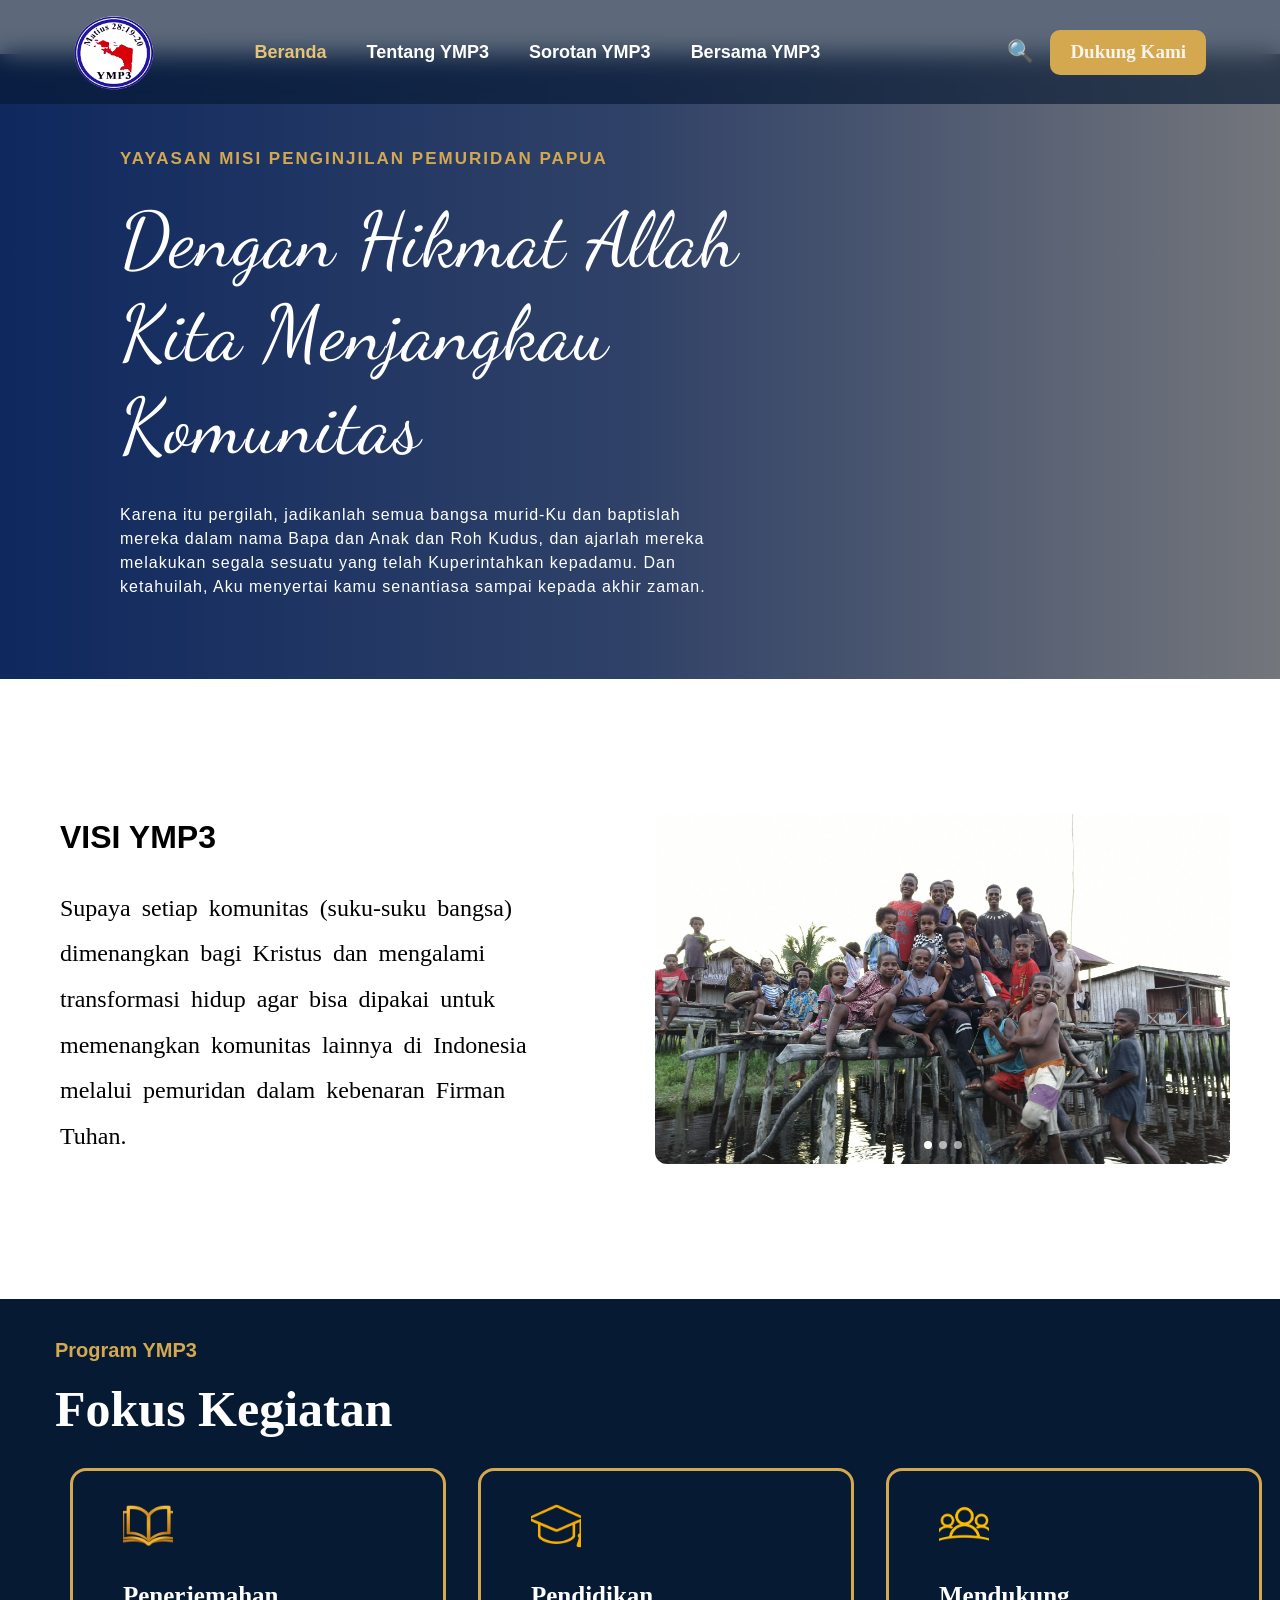
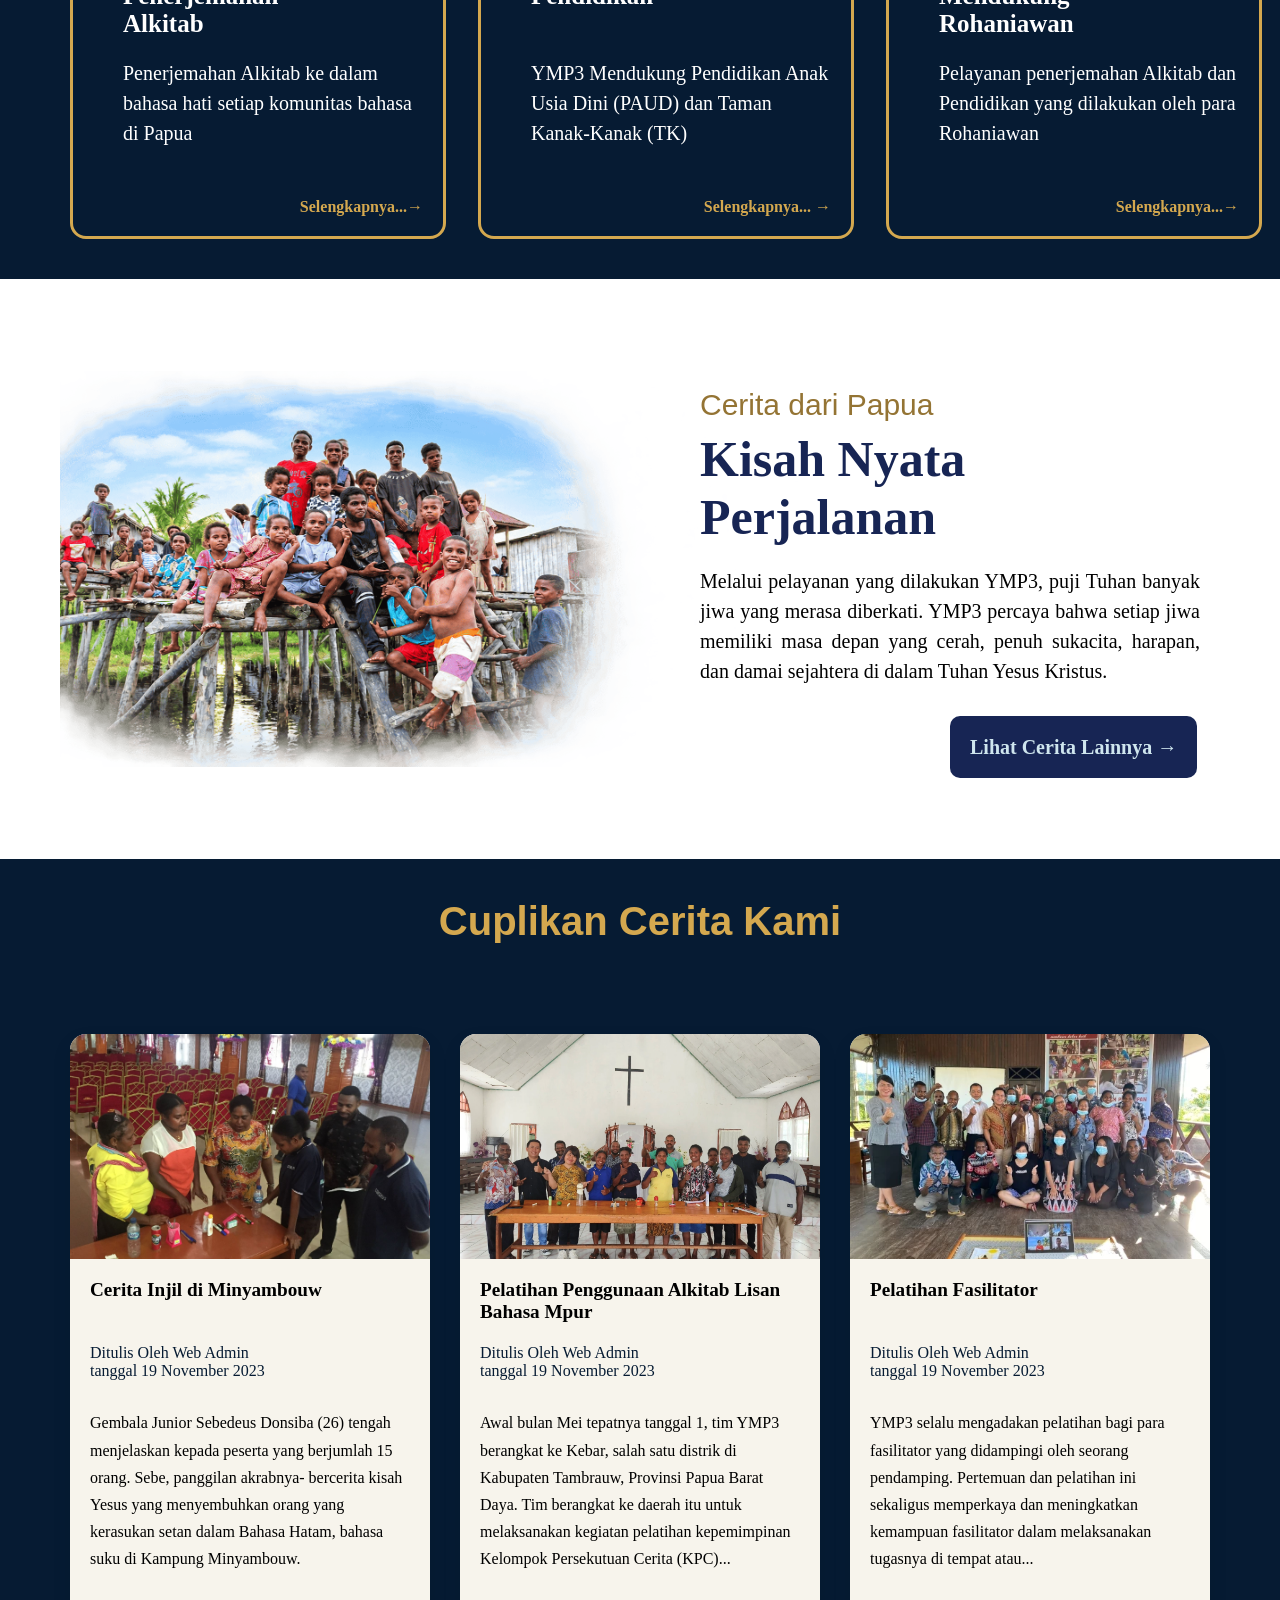
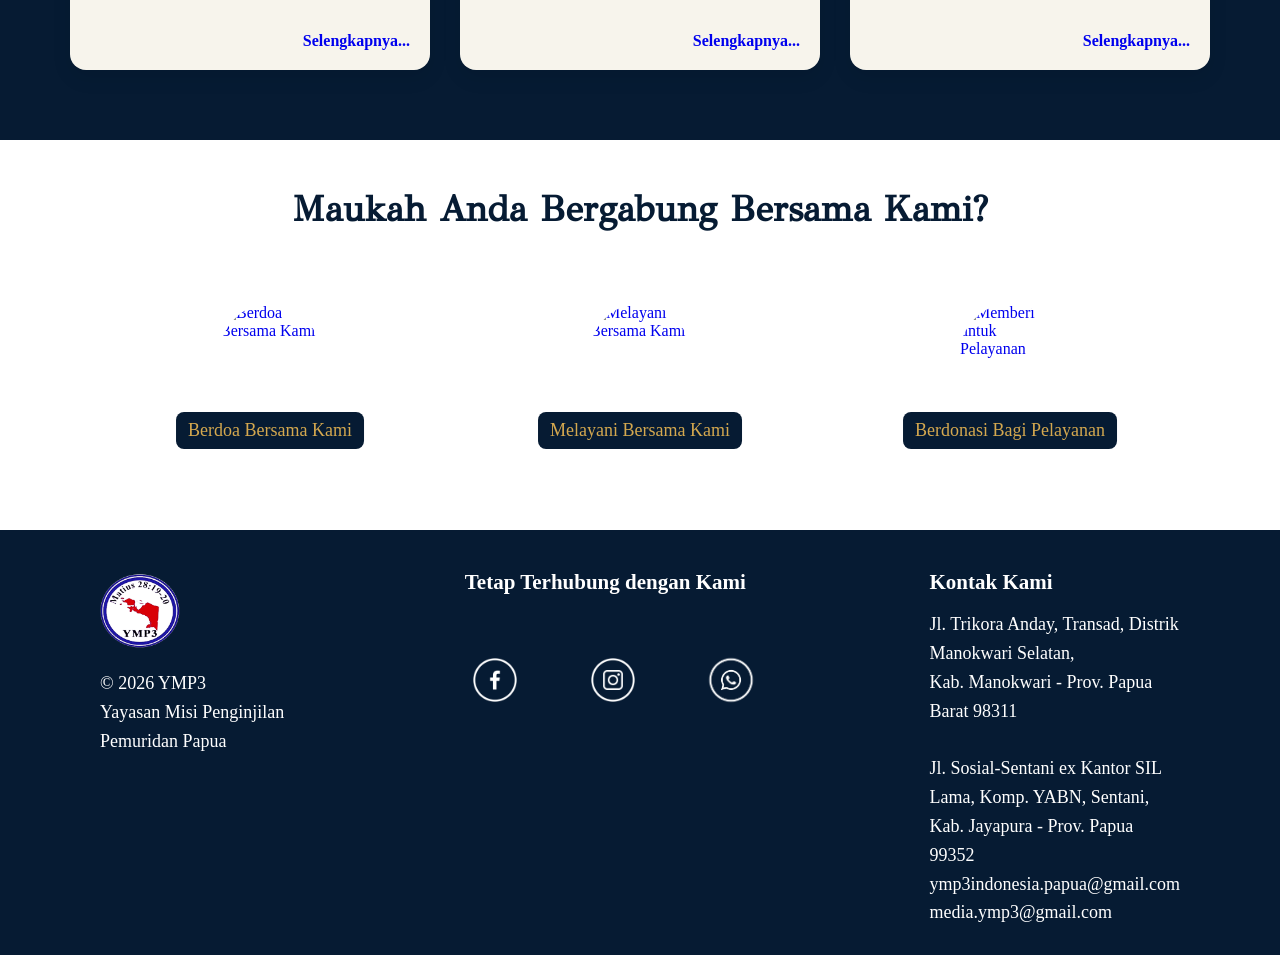
==== index.html @ 56bf57f4 "Perubahan Huruf dan Warna Huruf" ====
<!DOCTYPE html>
<html lang="en">
<head>
    <meta charset="UTF-8">
    <meta name="viewport" content="width=device-width, initial-scale=1.0">
    <title>YMP3 - Portal</title>
    <link rel="stylesheet" href="CSS/styles.css">
    <link rel="icon" href="asset/img/icon/ymp3.png">
    <link href="https://fonts.googleapis.com/css2?family=Great+Vibes&display=swap" rel="stylesheet">
    <link href="https://fonts.googleapis.com/css2?family=Dancing+Script&display=swap" rel="stylesheet">
    <link href="https://fonts.googleapis.com/css2?family=Playpen+Sans&display=swap" rel="stylesheet">
    <link href="https://fonts.googleapis.com/css2?family=GFS+Didot&display=swap" rel="stylesheet">
</head>

<body>
    <header class="navbar-container">
        <!-- navbar kiri -->
         <div class="left-navbar">
            <a href="index.html"><img src="asset/img/icon/ymp3.png" alt="ymp3" width="80"></a>
         </div>

         <button type="button" class="menu-toggle" aria-label="Menu">
            ☰
        </button>

          <!-- navbar kanan -->
        <nav class="right-navbar">

            <ul>

                <li>
                    <a href="index.html" class="active">Beranda</a>
                </li>
                <li>
                    <a href="tentang-ymp3.html">
                        Tentang YMP3
                    </a>
                </li>
                <li>
                    <a href="sorotan.html">Sorotan YMP3</a>
                </li>

                <li>
                    <a href="bersama-ymp3.html">Bersama YMP3</a>
                </li>
            </ul>
        </nav>

        <div class="search-container">
            <button type="button" class="search-toggle" aria-label="Buka pencarian">
                &#128269;
            </button>

            <form class="search-box">
                <input type="text" placeholder="Cari sesuatu...">
                <button type="submit">Cari</button>

                <button type="button" class="search-close" aria-label="Tutup pencarian">
                    &times;
                </button>
            </form>
        </div>

        <div class="support">
            <a href="#support-us">Dukung Kami</a>
        </div>
    </header>
    <br>
    <br>
    <br>
    <section class="hero">
        <div class="hero-text">
            <h4 class="head">Yayasan Misi Penginjilan Pemuridan Papua</h4>
            <h1>Dengan Hikmat Allah Kita Menjangkau Komunitas</h1>
            <h4 class="foot"> Karena itu pergilah, jadikanlah semua bangsa murid-Ku dan baptislah mereka dalam nama Bapa dan Anak dan Roh Kudus, dan ajarlah mereka melakukan segala sesuatu yang telah Kuperintahkan kepadamu. Dan ketahuilah, Aku menyertai kamu senantiasa sampai kepada akhir zaman.</h4>
        </div>
    </section>
    
    <section class="visi-container">
        <div class="visi-text">
            <div class="visi-title">
                VISI YMP3
            </div>

            <div class="visi-content">
                Supaya setiap komunitas (suku-suku bangsa) dimenangkan bagi Kristus dan mengalami transformasi hidup agar bisa dipakai untuk memenangkan komunitas lainnya di Indonesia melalui pemuridan dalam kebenaran Firman Tuhan.
            </div>
        </div>

        <div class="visi-image-slider">
            <div class="slide">
                <img src="asset/img/drive-download-20261008T141015Z-1-001/IMG_20240422_180633.jpg" alt="visi YMP3">
                <img src="asset/img/drive-download-20261008T141015Z-1-001/IMG_20240424_180740.jpg" alt="visi YMP3">
                <img src="asset/img/drive-download-20261008T141015Z-1-001/WhatsApp Image 2023-11-01 at 17.59.40.jpg" alt="visi YMP3">
            </div>

            <button class="prev-button" aria-label="foto sebelumnya">&#10094;</button>
            <button class="next-button" aria-label="foto berikutnya">&#10095;</button>

            <div class="slider-dots">
            <span class="dot active"></span>
            <span class="dot"></span>
            <span class="dot"></span>
            </div>
        </div>
    </section>

    <section class="aktivitas-container">
        <div class="program-title">
            <h4>Program YMP3</h4>
            <br>
            <h1>Fokus Kegiatan</h1>
        </div>
    </section>

    <section class="card-container">
        <div class="content">
            <img src="asset/img/icon/Golden Open Book Emblem.png" alt="PenA">
            <h2>Penerjemahan Alkitab</h2>
            <p>Penerjemahan Alkitab ke dalam bahasa hati setiap komunitas bahasa di Papua</p>
            <a href="about-ymp3.html#pena" class="more">Selengkapnya...→</a>
        </div>
        <div class="content">
            <img src="asset/img/icon/Golden Graduation Cap Icon.png" alt="Pendidikan">
            <h2>Pendidikan</h2>
            <p>YMP3 Mendukung Pendidikan Anak Usia Dini (PAUD) dan Taman Kanak-Kanak (TK)</p>
            <a href="about-ymp3.html#pendidikan" class="more">Selengkapnya... →</a>
        </div>
        <div class="content">
            <img src="asset/img/icon/Golden Community People Icon.png" alt="Bersama rohaniawan">
            <h2>Mendukung Rohaniawan</h2>
            <p>Pelayanan penerjemahan Alkitab dan Pendidikan yang dilakukan oleh para Rohaniawan</p>
            <a href="about-ymp3.html#misionaris" class="more">Selengkapnya...→</a>
        </div>
    </section>
    
    <!-- <section class="vid-bumper">
        <video width="100%" height="550" controls preload="auto" poster="asset/vid/Cover Vid.png" playsinline loop autoplay>
            <source src="asset/vid/Vid Bumper YMP3.mp4" type="video/mp4">
            Your browser does not support the video tag.
        </video>
    </section> -->

    <section class="testimony">
        <div class="testimony-image">
            <img src="asset/img/foto latar/Community Portrait on Stilts.png" alt="">
        </div>

        <div class="testimony-content">
            <small>Cerita dari Papua</small>
            <h2>Kisah Nyata Perjalanan</h2>
            <p>
                Melalui pelayanan yang dilakukan YMP3, puji Tuhan banyak jiwa yang merasa diberkati. YMP3 percaya bahwa setiap jiwa memiliki masa depan yang cerah, penuh sukacita, harapan, dan damai sejahtera di dalam Tuhan Yesus Kristus.
            </p>

            <a href="#" class="more">Lihat Cerita Lainnya →</a>
        </div>
    </section>
    
    <section class="info-terkini">
         <h2>
            <span class="activity underline-3 style-2 yellow">Cuplikan</span> Cerita Kami
        </h2>
    </section>

    <section class="container-aktivitas-terkini">
        <div class="box-preview">
            <img src="asset/img/dokumentasi kegiatan/kabar terbaru/cerita injil di minyambow.jpeg" alt="tim hatam">
            <div class="box-preview-judul">
                <a href="news/2023/cerita-injil-di-minyambouw.html" class="dark-link">Cerita Injil di Minyambouw</a>
            </div>
            
            <div class="box-preview-credit">
                Ditulis Oleh <span class="author">Web Admin</span> 
                <br>tanggal <span class="date">19 November 2023</span>
            </div>
    
            <p>Gembala Junior Sebedeus Donsiba (26) tengah menjelaskan kepada peserta yang berjumlah 15 orang. Sebe, panggilan akrabnya- bercerita kisah Yesus yang menyembuhkan orang yang kerasukan setan dalam Bahasa Hatam, bahasa suku di Kampung Minyambouw.</p>
            <br>
            <a href="news/2023/cerita-injil-di-minyambouw.html" class="more">Selengkapnya...</a>
            
        </div>
        <div class="box-preview">
            <img src="asset/img/dokumentasi kegiatan/kabar terbaru/cerita alkitab bahasa mpur.png" alt="tim mpur">
            <div class="box-preview-judul">
                <a href="news/2023/pelatihan-penggunaan-alkitab-lisan-bahasa-mpur.html" class="dark-link">Pelatihan Penggunaan Alkitab Lisan Bahasa Mpur</a>
            </div>
            
            <div class="box-preview-credit">
                Ditulis Oleh <span class="author">Web Admin</span> 
                <br>tanggal <span class="date">19 November 2023</span>
            </div>
            
            <p>Awal bulan Mei tepatnya tanggal 1, tim YMP3 berangkat ke Kebar, salah satu distrik di Kabupaten Tambrauw, Provinsi Papua Barat Daya. Tim berangkat ke daerah itu untuk melaksanakan kegiatan pelatihan kepemimpinan Kelompok Persekutuan Cerita (KPC)...</p>
            <br>
            <a href="news/2023/pelatihan-penggunaan-alkitab-lisan-bahasa-mpur.html" class="more">Selengkapnya...</a>
            
        </div>
        <div class="box-preview">
            <img src="asset/img/dokumentasi kegiatan/kabar terbaru/pelatihan fasilitator.webp" alt="pelatihan fasilitator">
            <div class="box-preview-judul">
                <a href="kabar-ymp3.html" class="dark-link">Pelatihan Fasilitator</a>
            </div>
            
            <div class="box-preview-credit">
                Ditulis Oleh <span class="author">Web Admin</span> 
                <br>tanggal <span class="date">19 November 2023</span>
            </div>
            
            <p>YMP3 selalu mengadakan pelatihan bagi para fasilitator yang didampingi oleh seorang pendamping. Pertemuan dan pelatihan ini sekaligus memperkaya dan meningkatkan kemampuan fasilitator dalam melaksanakan tugasnya di tempat atau...</p>
            <br>
            <a href="kabar-ymp3.html" class="more">Selengkapnya...</a>
            
        </div>
    </section>
    
    <section class="join-us-section" id="support-us">
        <div class="join-us-title">
            Maukah Anda Bergabung Bersama Kami?
        </div>

        <div class="join-us-icons">
            <div class="join-card">
                <a href="#">
                    <img src="asset/img/pic donate/berdoa bersama kami.png" alt="Berdoa Bersama Kami">
                    <div class="join-caption">Berdoa Bersama Kami</div>
                </a>
            </div>

            <div class="join-card">
                <a href="#">
                    <img src="asset/img/pic donate/melayani bersama kami.png" alt="Melayani Bersama Kami">
                    <div class="join-caption">Melayani Bersama Kami</div>
                </a>
            </div>

            <div class="join-card">
                <a href="#">
                    <img src="asset/img/pic donate/memberi untuk pelayanan.png" alt="Memberi untuk Pelayanan">
                    <div class="join-caption">Berdonasi Bagi Pelayanan</div>
                </a>
            </div>
        </div>
    </section>

    <section class="quote">

    </section>

    <footer class="footer">
        <div class="footer-container">

            <!-- kolom 1 -->
             <div class="footer-col">
                <img src="asset/img/icon/ymp3.png" alt="YMP3" class="footer-logo" width="80">

                <p>&#169 <!-- logo copyright --> 2026 YMP3 <br>
                Yayasan Misi Penginjilan <br> Pemuridan Papua</p>
             </div>

             <!-- kolom 2 -->
            <div class="social-link">
                
                <div class="follow-us">
                    Tetap Terhubung dengan Kami
                </div>

                <div class="social-icons">
                    <div class="social-card">
                        <a href="https://www.facebook.com/ymp3.papua.indonesia?mibextid=wwXIfr&mibextid=wwXIfr" target="_blank">
                            <img src="asset/img/icon/—Pngtree—facebook white icon vector_3570425.png" alt="Facebook Page" width="100">
                            <div class="social-caption">Facebook</div>
                        </a>
                    </div>

                    <div class="social-card">
                        <a href="https://www.instagram.com/ymp3.media?utm_source=ig_web_button_share_sheet&igsh=ZDNlZDc0MzIxNw==" target="_blank">
                            <img src="asset/img/icon/—Pngtree—instagram white icon instagram instagram_3570419.png" alt="Instagram Page" width="100">
                            <div class="social-caption">Instagram</div>
                        </a>
                    </div>

                    <div class="social-card">
                        <a href="https://api.whatsapp.com/send/?phone=6281240020943&text&type=phone_number&app_absent=0" target="_blank">
                            <img src="asset/img/icon/—Pngtree—whatsapp white icon free logo_3570414.png" alt="WhatsApp Contact" width="100" target="_blank">
                            <div class="social-caption">WhatsApp</div>
                        </a>
                    </div>
                </div>

            </div>

             <!-- kolom 3 -->
              <div class="footer-col-2">
                <h4>Kontak Kami</h4>
                <p>Jl. Trikora Anday, Transad, Distrik Manokwari Selatan, <br>Kab. Manokwari - Prov. Papua Barat 98311 <br><br>
                    Jl. Sosial-Sentani ex Kantor SIL Lama, Komp. YABN, Sentani, Kab. Jayapura - Prov. Papua 99352 <br>
                    ymp3indonesia.papua@gmail.com <br>
                    media.ymp3@gmail.com
                </p>
              </div>
        </div>
    </footer>

    <button id="backToTop">↑</button>

    <script src="js/script.js"></script>
</body>
</html>
---- CSS/styles.css ----
:root {
    --color-primary-background: #061B33;
    --color-dark-section: #0B2A4A;
    --color-button-line-accent: #D4A84F;
    --color-highlight-hover: #E5C477;
    --color-light-background-section: #F7F4EC;
    --color-text:#FFFFFF;
    --color-secondary-text: #B8C1CC;
    }
    html {
    scroll-behavior: smooth;
    }

    body {
        margin: 0;
        background: var(--cream);
        font-family: var(--font-body);
        color: var(--text-dark);
    }

    a {
        text-decoration: none;
    }
    * {
        font-family: Cambria, Cochin, Georgia, Times, 'Times New Roman', serif;
        margin: 0px;
        scroll-behavior: smooth;
    }

    #backToTop{
        position: fixed;
        right: 25px;
        bottom: 25px;
        width: 55px;
        height: 55px;
        border: none;
        border-radius: 50%;
        background: var(--color-secondary);
        color: white;
        font-size: 22px;
        cursor: pointer;
        opacity: 0;
        visibility: hidden;
        transition: .3s;
        z-index: 999;
        border-radius: 50%;
        background-color: #D4A84F;
        color: red;
        font-size: 35px;
    }

    #backToTop.show{
        opacity: 1;
        visibility: visible;
    }

    /* header */
    .navbar-container {
    
    position: fixed;

    top: 0;
    left: 0;

    width: 100%;

    z-index: 100;

    box-sizing: border-box;

    padding: 12px 5%;

    

    background: rgba(7, 26, 51, 0.65);
    backdrop-filter: blur(12px);

    display: flex;
    align-items: center;
    justify-content: space-between;

    transition:
        background .4s ease,
        box-shadow .4s ease,
        padding .35s ease;
    }

    /* responsive navbar */
    .menu-toggle{
        display: none;
        
        font-size: 32px;
        background: none;
        border: none;
        cursor: pointer;
    }

    /* navbar kiri */
    .left-navbar {
        display: flex;
        align-items: center;
        flex-shrink: 0;
        margin-left: 10px;
    }

    .left-navbar img {
        display: block;
        width: 80px;
        height: auto;
    }

    /* navbar kanan */
    .right-navbar {
        flex: 1;
        display: flex;
        justify-content: right;
        margin-right: 190px;
        transition:
            max-height .4s ease,
            opacity .4s ease;
    }

    .right-navbar ul {
        display: flex;
        justify-content: center;
        align-items: center;

        list-style: none;

        gap: 2.5rem;

        margin: 0;
        padding: 0;
    }

    /* .navbar-container .right-navbar ul li{
        position: relative;
    } */

    /* item */
    .right-navbar a{

        color: var(--color-text);
        font-family:Arial, Helvetica, sans-serif;
        font-size:18px;
        font-weight:bold;

        text-decoration:none;

        position:relative;

        transition:.3s;

    }

    .right-navbar ul li a::after{

        content:"";

        position:absolute;

        left:0;
        bottom:-8px;

        width:0%;
        height:2px;

        background:var(--color-highlight-hover);

        transition:.35s ease;

    }

    .right-navbar ul li a:hover::after{

        width:100%;

    }

    .navbar-container .right-navbar ul li a:hover{

        color:var(--color-highlight-hover);
        background-color: rgba(0, 0, 255, 0);

    }

    .right-navbar a:hover,
    .right-navbar a.active {

        color: var(--color-highlight-hover);

    }


    .right-navbar a.active::after {

        content: "";

        position: absolute;

        left: 0;
        bottom: -8px;

        width: 0%;
        height: 2px;

        background: var(--color-highlight-hover);

        transition: .35s ease;

    }

    .search-container {
    position: relative;
    z-index: 1000;
    flex: 0 0 40px;
    width: 40px;
    height: 40px;
    display: flex;
    align-items: center;
    justify-content: center;
    }

    /* Tombol ikon search */
    .search-toggle {
        background: none;
        border: none;
        color: white;
        font-size: 22px;
        cursor: pointer;
        margin-right: 20px;
    }

    /* Kotak pencarian */
    .search-box {
        display: none;
        position: absolute;
        top: 50%;
        right: 0;
        transform: translateY(-50%);

        background: white;
        padding: 8px;
        border-radius: 8px;
        box-shadow: 0 4px 12px rgba(0, 0, 0, 0.2);

        white-space: nowrap;
        align-items: center;
        gap: 5px;
    }

    /* Ketika aktif */
    .search-box.active {
        display: flex;
        margin-right: 10px;
    }

    /* Sembunyikan ikon ketika search aktif */
    .search-container.active .search-toggle {
        visibility: hidden;
    }

    /* Input pencarian */
    .search-box input {
        width: 90px;
        padding: 10px;
        border: 1px solid #ccc;
        border-radius: 5px;
        outline: none;
    }

    /* Tombol cari */
    .search-box button[type="submit"] {
        background: #D4A84F;
        border: none;
        padding: 10px 15px;
        border-radius: 5px;
        cursor: pointer;
    }

    /* Tombol tutup */
    .search-close {
        background: none;
        border: none;
        font-size: 22px;
        cursor: pointer;
        color: #333;
    }
    
    .support {
        background-color: #D4A84F;
        color: var(--color-light-background-section);
        border-radius: 10px;
        min-width: 130px;
        min-height: 45px;
        margin-right: 10px;
        display: flex;
        justify-content: center;
        align-items: center;
        flex-shrink: 0;
    }

    .support a {
        text-decoration: none;
        color: inherit;
        text-align: center;
        font-size: 19px;
        font-weight: bolder;
        padding: 10px 20px 10px 20px;
    }

    .support a:hover {
        color: var(--color-primary-background);
    }

    /* content (isi) */

    .hero {
        background-image: 
            linear-gradient(
                90deg,
                rgba(30, 81, 190, 1),
                rgba(30, 81, 190, 0.7),
                rgba(30, 81, 190, 0.1)   
            ),
            url('../asset/img/background homepage/background\ alam\ papua.jpg');
        background-size: cover;
        background-position: center;
        background-repeat: no-repeat;

        min-height: 400px;

        display: flex;
        justify-content:left;
        align-items:center;

        padding: 95px 0px 0px;

        position: relative;

        text-align: center;

        color: var(--color-text);
    }

    .hero::before {
        content: '';
        position: absolute;
        inset: 0;
        width: 100%;
        height: 100%;
        background-color: rgba(0, 0, 0, 0.5); /* overlay gelap */
        z-index: 0;
    }

    .hero-text {
        position: relative;

        z-index: 2;

        max-width: 1200px;
        
        width: 100%;

        padding: 0px 0 0px;

        padding-left: 80px;
    }

    .hero-text .head {
        font-family: 'Gill Sans', 'Gill Sans MT', Calibri, 'Trebuchet MS', sans-serif;
        color: #D4A84F;
        text-align: left;
        margin-top: 0px;
        padding-left: 40px;
        margin-bottom: 10px;
        font-family: "Arial", sans-serif;
        font-size: 17px;
        letter-spacing: 2px;
        text-transform: uppercase;
    }

    .hero-text h4:nth-child(2) {
        font-family: Arial, Helvetica, sans-serif;
        font-size: clamp(2rem,5vw,3rem);
        margin-bottom: 10px;
        padding-top: 10px;
    }

    .hero-text h1 {
        width: 60%;
        font-family: 'Dancing Script', cursive;
        font-size: clamp(3.4rem,6vw,5rem);
        font-weight: 400;
        letter-spacing: 1px;
        padding-left: 40px;
        margin-top: 25px;
        text-align: left;
    }

    .hero-text .foot {
        font-family: 'Arial', sans-serif;
        text-align: left;
        width: 50%;
        padding-left: 40px;
        padding-top: 30px;
        padding-bottom: 80px;
        letter-spacing: 1px;
        line-height: 1.5rem;
        font-size: clamp(0.4rem,2vw,1rem);
        font-weight:520;
    }

    /* visi */

    .visi-container {
        background-color: var(--color-background);

        display: flex;

        justify-content: center;
        align-items: center;

        gap: 20px;

        padding: 60px 50px;

        flex-wrap: wrap;

        max-height: 800px;
        height: 500px;
    }

    .visi-text {
        flex: 1;
        padding-left: 10px;
    }

    .visi-title {
        font-family: 'Gill Sans', 'Gill Sans MT', Calibri, 'Trebuchet MS', sans-serif;
        font-weight: bold;
        white-space: nowrap;
        font-size: 32px;
        margin-bottom: 30px;
    }

    .visi-content {
        max-width: 500px;
        width: 100%;
        font-size: 24px;
        line-height: 1.9;
        word-spacing: 5px;
        text-align: left;
    }

    /* slider */
    .visi-image-slider {
        flex: 1;
        position: relative;
        border-radius: 12px;
        overflow: hidden;
    }

    .visi-image-slider .slide {
        display: flex;
        transition: transform 0.5s ease;
    }

    .slide img {
        width: 100%;
        min-width: 100%;
        max-width: 350px;
        height: 350px;
        object-fit: cover;
    }

    .prev-button,
    .next-button {
        position: absolute;
        top: 50%;
        transform: translateY(-50%);
        width: 40px;
        height: 40px;
        background-color: rgba(0, 0, 0, 0.5);
        color: white;
        border: none;
        border-radius: 50%;
        font-size: 28px;
        cursor: pointer;
        opacity: 0;
        visibility: hidden;
        transition: opacity 0.3s ease, visibility 0.3s ease;;
    }

    .visi-image-slider:hover .prev-button,
    .visi-image-slider:hover .next-button {
        opacity: 1;
        visibility: visible;
    }

    .prev-button {
        left: 15px;
    }

    .next-button {
        right: 15px;
    }


    .slider-dots {
        position: absolute;
        bottom: 15px;
        left: 50%;
        transform: translateX(-50%);
        display: flex;
        gap: 7px;
    }

    .dot {
        width: 8px;
        height: 8px;
        background-color: rgba(255, 255, 255, 0.6);
        border-radius: 50%;
    }

    .dot.active {
        background-color: rgba(255, 255, 255, 1);
    }

    /* content preview */
    .aktivitas-container {
        margin-top: 0px;
        padding-top: 40px;
        padding-bottom: 30px;
        background-color: var(--color-primary-background);
        display:flex;
        flex-direction: column;
        justify-content: center;
        gap: 2rem;
        z-index: 1;
    }

    .aktivitas-container h1 {
        font-size: 50px;
        
    }
    
    .aktivitas-container h4 {
        font-family: 'Gill Sans', 'Gill Sans MT', Calibri, 'Trebuchet MS', sans-serif;
        font-size: 20px;
        color: #D4A84F;
    }

    .program-title {
        text-align: left;
        color: var(--color-text);
        padding-left: 55px;
    }

    .card-container {
        margin-top: 0px;
        padding-top: 0px;
        padding-left: 70px;
        padding-bottom: 40px;
        background-color: var(--color-primary-background);
        flex-direction: row;
        justify-content: left;
        z-index: 1;
        display: flex;
        flex-wrap: wrap;
        gap: 2rem;
    }

    .card-container img {
        display: flex;
        padding-left: 50px;
        padding-top: 30px;
        padding-bottom: 10px;
        width: 50px;
        max-width: 80px;
        height: 50px;
        max-height: 80px;
        object-fit: cover;
        transition: transform 0.5s ease;
        z-index: 1;
    }

    .card-container h2 {
        font-size: 25px;
        width: 10px;
        height: 50px;
        padding-left: 50px;
        padding-right: 20px;
        padding-bottom: 5px;
    }

    .card-container p {
        padding-left: 50px;
        padding-right: 20px;
        font-size: 20px;
        line-height: 30px;
        width: auto;
        height: 80px;
    }

    .card-container .content {
        border: solid;
        border-color: #D4A84F;
        background-color: var(--color-surface);
        color: #FFFFFF;
        border-radius: 16px;
        overflow: hidden;
        gap: 1.3rem;
        display: flex;
        flex-direction: column;
        width: 370px;
        max-width: 500x;
    }

    .card-container .content a {
        color: var(--color-button-line-accent);
    }

    .card-container:hover img {
        transform: scale(1.2);
        cursor: pointer;
    }

    .card-container:hover .caption-container {
        bottom : -85px;
        opacity: 1;
    }

    /* .vid-bumper {
        position: relative;
        display: flex;
        justify-content: center;
        align-items: center;
        width: 80%;
        height: 70vh;
        overflow: hidden;
        margin: 0 auto;
        padding: 60px 0px;
    }

    .vid-bumper video {
        width: 100%;
        height: 100%;
        object-fit:contain;
    } */
    .testimony{
        display:flex;
        align-items:center;
        gap:0px;
        background:var(--color-background);
        border-radius:30px;
        padding:40px;
        height: 500px;
    }

    .testimony-image{
        width:55%;
    }

    .testimony-image img{
        width:120%;
        height: 100%;
        padding-left: 20px;
        display:block;
    }

    .testimony-content small {
        font-size: 30px;
        color: #947434;
        font-family: 'Gill Sans', 'Gill Sans MT', Calibri, 'Trebuchet MS', sans-serif;
        padding-bottom: 80px;
        width: auto;
        line-height: 50px;

    }

    .testimony-content h2 {
        font-size: 50px;
        color: #172554;
        width: 500px;
        padding-bottom: 20px;
    }

    .testimony-content p {
        font-size: 20px;
        width: 500px;
        line-height: 30px;
        padding-bottom: 50px;
        text-align: justify;
    }

    .testimony-content a {
        font-family: Cambria, Cochin, Georgia, Times, 'Times New Roman', serif ;
        background-color: #172554;
        color: #cfe6ee;
        font-weight: bold;
        border-radius: 10px;
        margin-left: 250px;
        font-size: 20px;
        width: 300px;
        padding-left: 20px;
        padding-right: 20px;
        padding-bottom: 20px;
    }

    .testimony .more:hover {
        color: white;
    }

    .testimony .more:visited {
        color: beige;
        text-decoration: underline;
    }

    .info-terkini {
        background-color: var(--color-primary-background);
        color: #D4A84F;
        margin-top: 0px;
        padding-top: 40px;
        padding-bottom: 40px;
        display: flex;
        flex-direction: column;
        align-items: center;
        justify-content: center;
        z-index: 1;
    }

    .info-terkini h2 {
        font-family: sans-serif;
        font-weight: bold;
        text-align: center;
        font-size: 40px;
    }

    .info-terkini h2 .activity {
        font-family: sans-serif;
    }

    .container-aktivitas-terkini {
        background-color: var(--color-primary-background);
        color: #D4A84F;
        padding: 50px 20px 70px;
        display: flex;
        justify-content: center;
        align-items: stretch;
        flex-wrap: wrap;
        gap: 30px;
    }

    .container-aktivitas-terkini .box-preview .dark-link {
        color: black;
        text-decoration: none;
    }

    .box-preview {
        background-color: var(--color-light-background-section);
        border-radius: 16px;
        overflow: hidden;
        display: flex;
        flex-direction: column;
        width: 100%;
        max-width: 360px;
        transition: .3s ease;
        box-shadow: 0 8px 20px rgba(0, 0, 0, 0.08);
    }

    .box-preview img {
        width: 100%;
        aspect-ratio: 16/10;
        object-fit: cover;
    }

    .box-preview p {
        width: auto;
        height: 150px;
        color: black;
        padding: 15px 20px;
        line-height: 1.7;
        flex-grow: 1;
    }

    .box-preview-judul {
        width: auto;
        padding-left: 20px;
        padding-bottom: 20px;
        padding-top: 20px;
        font-size: 1.2rem;
        font-weight: bold;
        height: 45px;
    }

    .box-preview-credit {
        padding-left: 20px;
        width: auto;
        height: 50px;
        color: var(--color-primary-background);
    }

    .box-preview:hover{
        transform: translateY(-10px);
        box-shadow: 0 18px 35px rgba(0, 0, 0, 0.15);
    }

    .more {
        margin: 20px;
        align-self: flex-end;
        font-weight: bold;
        padding-top: 20px;
    }

    .more:hover {
        text-decoration: underline;
        color: #172554;
    }

    .more:visited {
        color: #6B21A8;
    }

    #support-us {
        scroll-margin-top: 100px;
    }

    /* content preview */
    .join-us-section {
        margin-top: 0px;
        padding-top: 80px;
        padding-bottom: 110px;
        position: relative;
        display: flex;
        height: 200px;
        flex-direction: column;
        justify-content: center;
        gap: 2rem;
        z-index: 1;
    }

    .join-us-section .join-us-title {
        font-family: 'GFS Didot', serif;
        position: relative;
        color: var(--color-primary-background);
        font-weight: bold;
        font-size: 36px;
        align-self: center;
        padding-bottom: 40px;
    }

    .join-us-section .join-us-icons {
        display: flex;
        gap: 270px;
        justify-content: center;
        flex-wrap: wrap;
        padding-bottom: 50px;
    }

    .join-us-section .join-card {
        position: relative;
        display: flex;
        flex-direction: row;
        width: 100px;
        height: 100px;
        border-radius: 50%;
    }

    .join-us-section .join-card img {
        width: 100%;
        height: 100%;
        object-fit: cover;
        border-radius: 50%;
        transition: transform 0.5s ease;
        z-index: 1;
        display: flex;
        flex-direction: row;
    }

    /* membuat tulisan ditampilkan diaatas gambar */
    .join-us-section .join-caption {
        position: absolute;
        bottom: -45px;
        left: 50%;
        transform: translateX(-50%);
        background: var(--color-primary-background);
        color: #D4A84F;
        padding: 8px 12px;
        border-radius: 8px;
        font-size: 18px;
        text-align: center;
        white-space: nowrap;
        opacity: 1;
        transition: opacity 0.5s ease, bottom 0.5s ease;

    }

    .join-us-section .join-card:hover img {
        transform: scale(1.2);
        cursor: pointer;
    }

    .join-us-section .join-card:hover .join-caption {
        bottom: -50px;
        opacity: 1;
    }

    /* footer */
    .footer {
        background-color: var(--color-primary-background) ;
        padding: 40px 100px 20px 100px;
        font-family: Arial, Helvetica, sans-serif;
        font-size: 14px;
        color: #FFFFFF;
        gap: 300px;
    }

    .footer-container {
        max-width: 1200px;
        width: 100%;
        margin: auto;
        display: grid;
        grid-template-columns: repeat(3, 5fr);
        gap: 20px;
    }

    .footer-logo {
        max-width: 120px;
        margin-bottom: 15px;
    }

    .footer-col {
        width: auto;
        text-align: left;
        max-width: 200px;
    }

    .footer-col-2 {
        width: auto;
        margin-left: 0px;
        padding-left: 100px;
        
    }

    .footer h4 {
        font-size: 21px;
        margin-bottom: 15px;
        font-weight: bold;
    }

    .footer p {
        font-size: 18px;
        margin-bottom: 8px;
        line-height: 1.6;
        padding: 0;
    }


    /* social link */
    .social-link {
        font-family: Cambria, Cochin, Georgia, Times, 'Times New Roman', serif;
        font-size: 21px;
        font-weight: bold;
        width: auto;
        display: flex;
        flex-direction: column;
        align-items:start;
        gap: 20px;
    }

    .social-link .follow-us {
        margin-bottom: 10px;
        padding-bottom: 25px;
        text-align: center;
    }

    .social-icons {
        display: flex;
        justify-content: center;
        flex-wrap: wrap;
        gap: 70px;
    }

    .social-icons .social-card {
        display: flex;
        flex-direction: row;
        width: 40px;
        height: 40px;
        border-radius: 50%;
        padding-right: 8px;
    }

    .social-icons .social-card img {
        width: 150%;
        height: 150%;
        object-fit: cover;
        border-radius: 50%;
        transition: transform 0.5s ease;
        z-index: 1;
    }

    /* membuat tulisan ditampilkan diatas gambar */
    .social-icons .social-caption {
        position: absolute;
        background: blue;
        color: bisque;
        padding: 8px 12px;
        border-radius: 8px;
        font-size: 18px;
        text-align: center;
        opacity: 0;
        transition: opacity 0.5s ease, bottom 0.5s ease;
    }

    .social-link .social-card:hover img {
        transform: scale(1.2);
        cursor: pointer;
    }

    

    @media (max-width:1080px){
        .navbar-container{
            flex-wrap: wrap;
            justify-content: space-between;

            padding: 15px 20px;

            gap: 0;
        }

        .menu-toggle{
            display: block;
        }

        .right-navbar{
            display:none;
            width:100%;
            background:#cfe6ee;
            margin-left: 30px;
        }

        .right-navbar.active{
            display:block;
        }

        .navbar-container .right-navbar ul{
            width:100%;
            margin:0;
            padding:0;

            display:flex;
            flex-direction:column;

            justify-content:center;
            align-items:center;

            gap:1.5rem;
        }

        .navbar-container .right-navbar ul li{
            width:100%;
            text-align:center;
            padding:15px 0;
        }

        .navbar-container .right-navbar ul li a{
            display:block;
            color:black;
            padding:10px;
        }

        .hero{
            min-height: 60vh;

            padding: 110px 20px 40px;
        }

        .hero-text{
            padding: 0 10px;
        }

        .hero-text h3{
            line-height: 1.5;
        }

        .visi-container{
            flex-direction: column;
            text-align: center;
            gap: 25px;
            padding: 50px 20px;
        }

        .visi-title{
            font-size: 2rem;
        }

        .visi-content{
            font-size: 18px;
        }

        .aktivitas-container{
            gap: 35px;
            padding: 50px 20px;
        }

        .join-us-section{
            gap: 50px;
            padding: 60px 20px;
        }

        .join-us-title{
            font-size: 2rem;
            text-align: center;
            white-space: normal;
        }

        .join-us-icons{
            flex-direction: column;
            align-items: center;
            gap: 35px;
        }

        .container-aktivitas-terkini{
            padding: 40px 15px;
        }

        .box-preview{
            max-width: 100%;
        }

        .footer{
            text-align: center;
        }

        .footer-container{
            display: flex;
            flex-direction: column;
            align-items: center;
            text-align: center;
            gap: 40px;
            grid-template-columns: 1fr;
        }

        .footer-logo{
            display: block;
            margin: 0 auto 15px;
        }

        .footer-col{
            max-width: 100%;
            align-items: center;
            justify-content: center;
            text-align: center;
        }

        .footer-col-2{
            max-width: 100%;
            text-align: center;
            align-items: center;
        }

        .social-link{
            width: 100%;
            text-align: center;
            align-items: center;
            margin: 75px 0 75px 0;
        }

        .footer p{
            font-size: 16px;
        }
    }
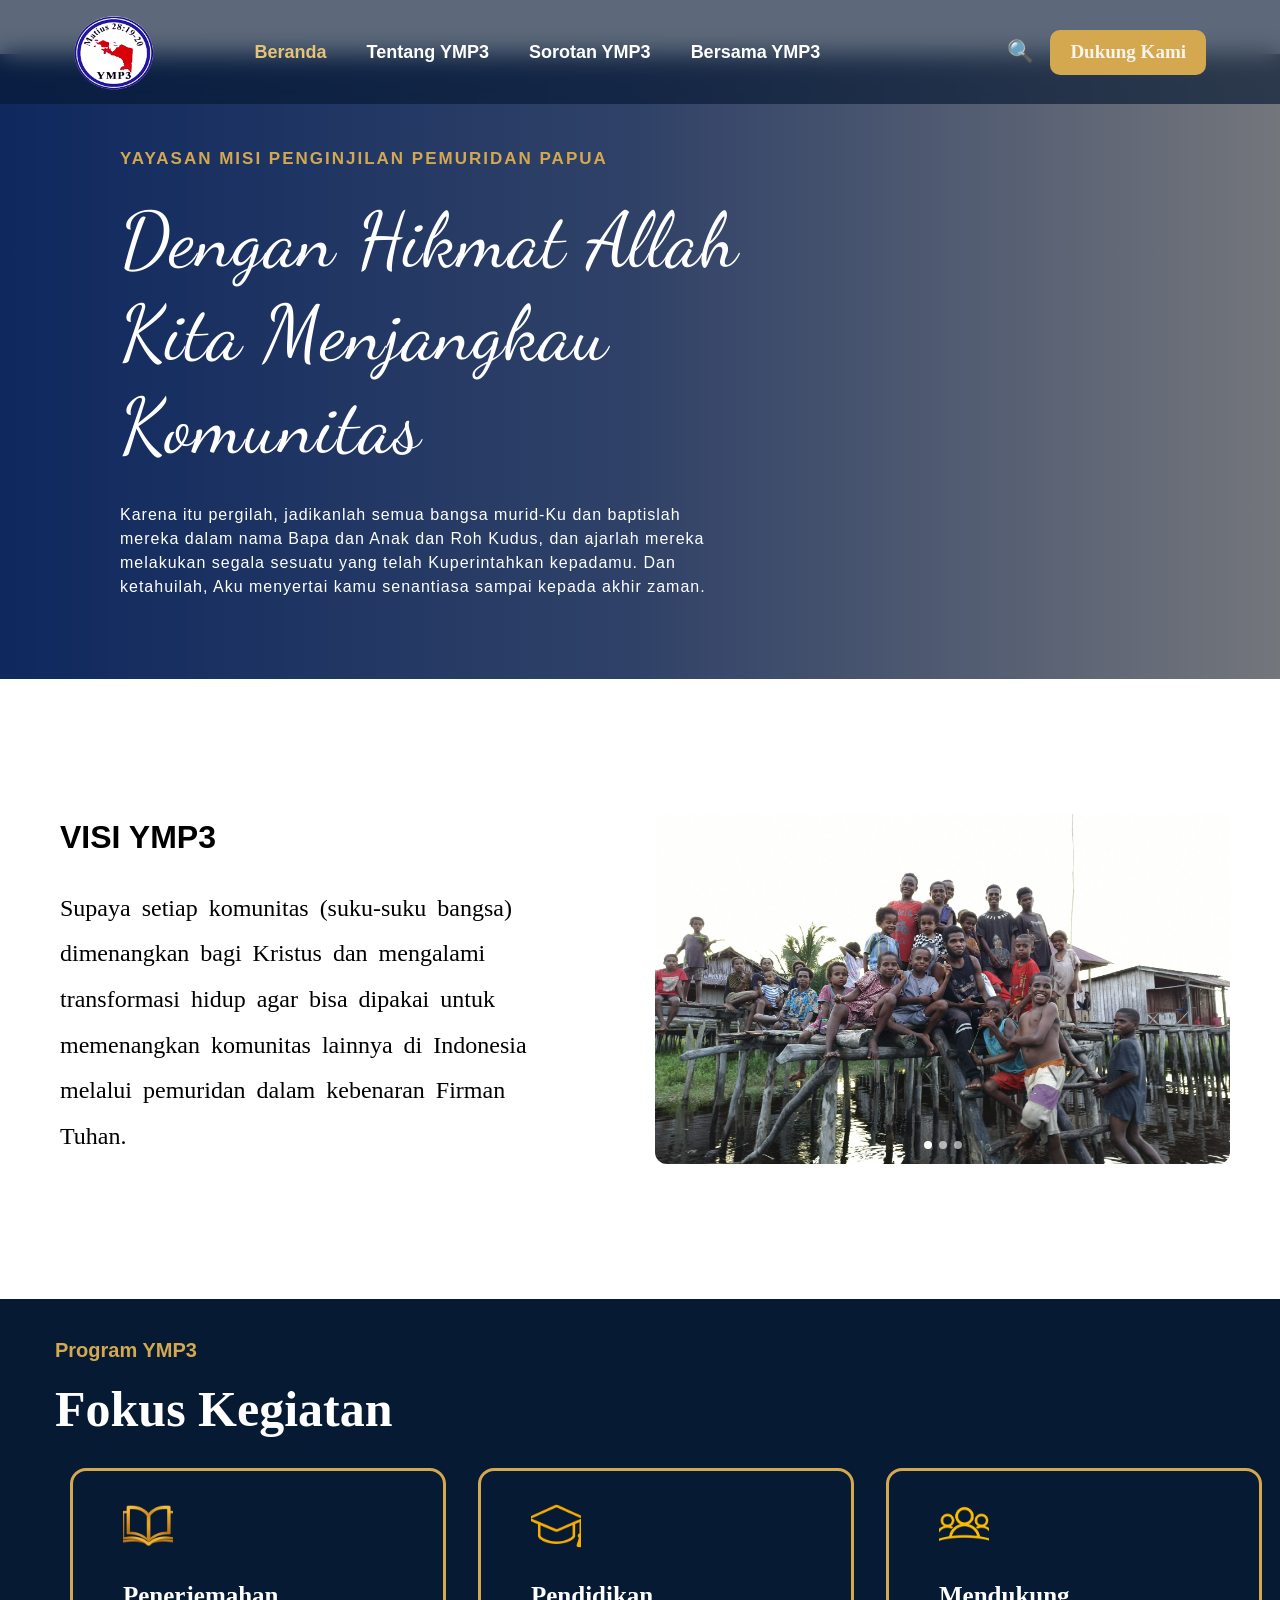
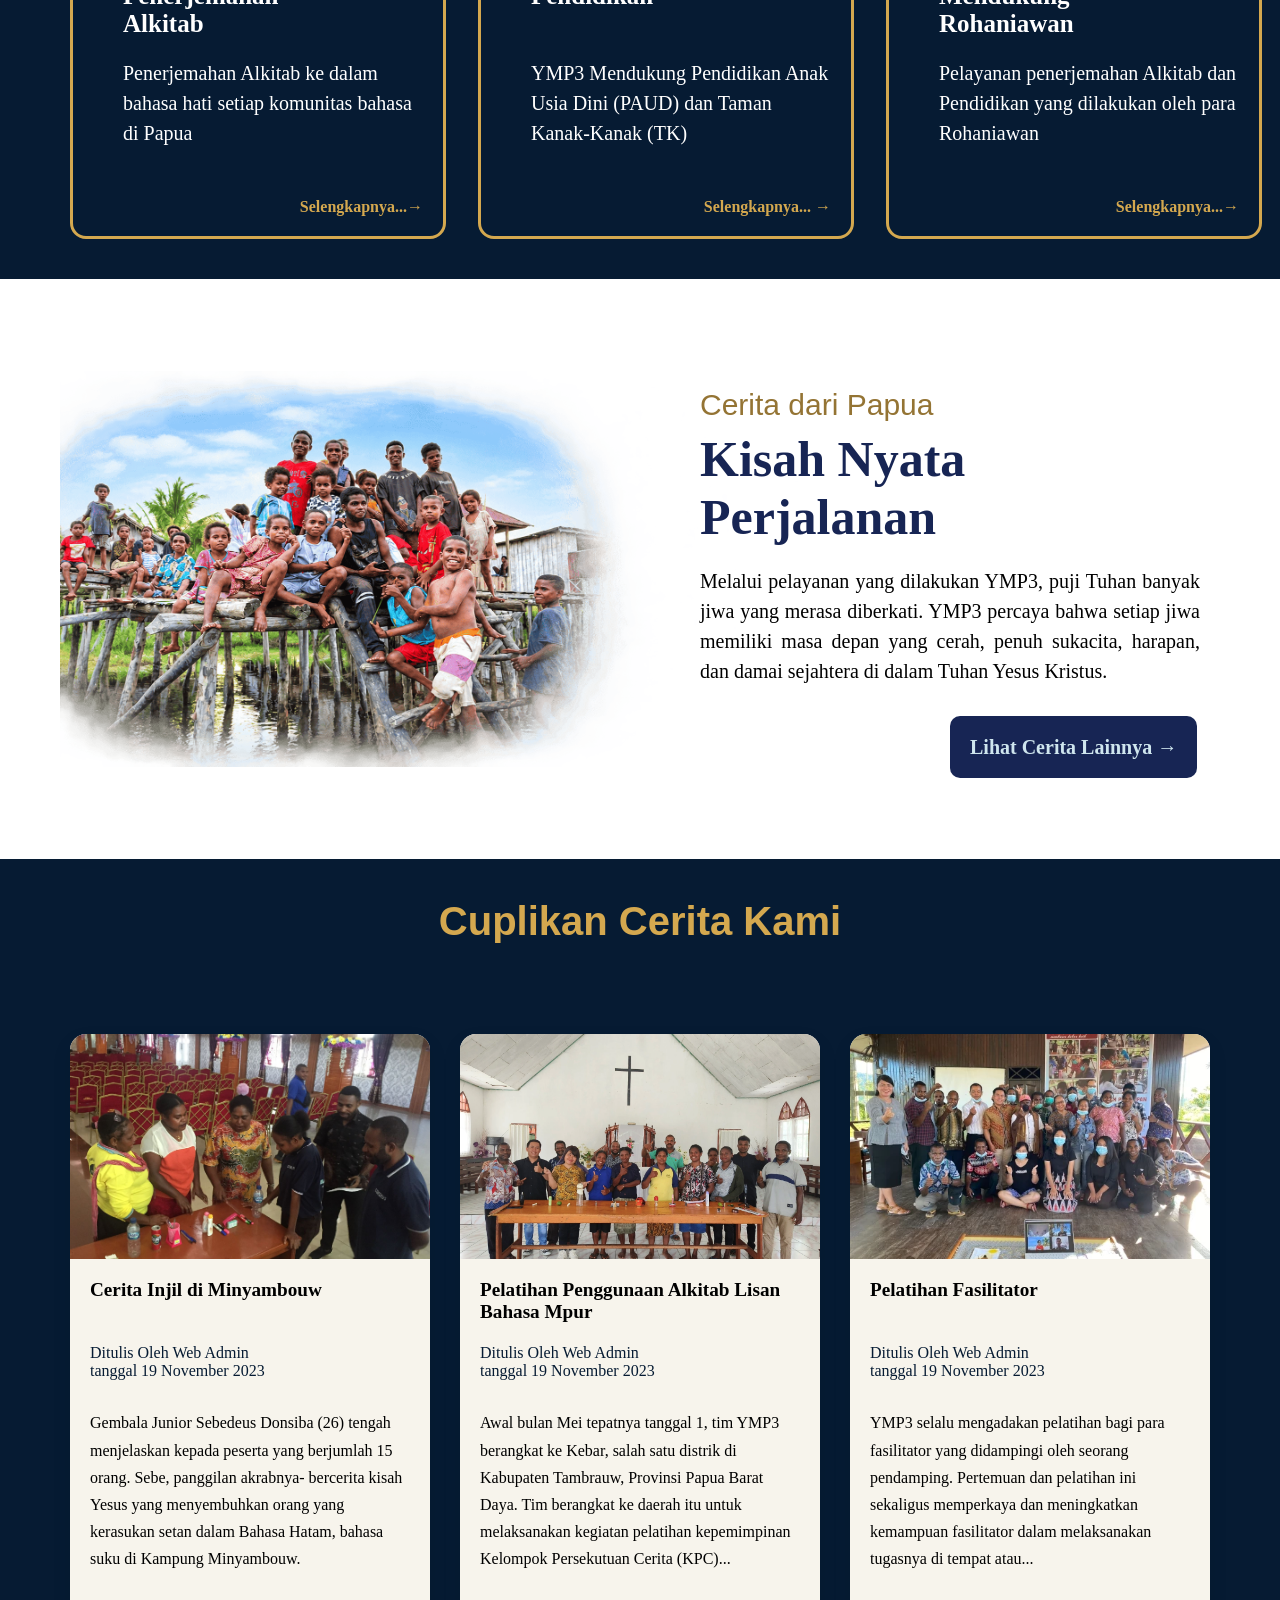
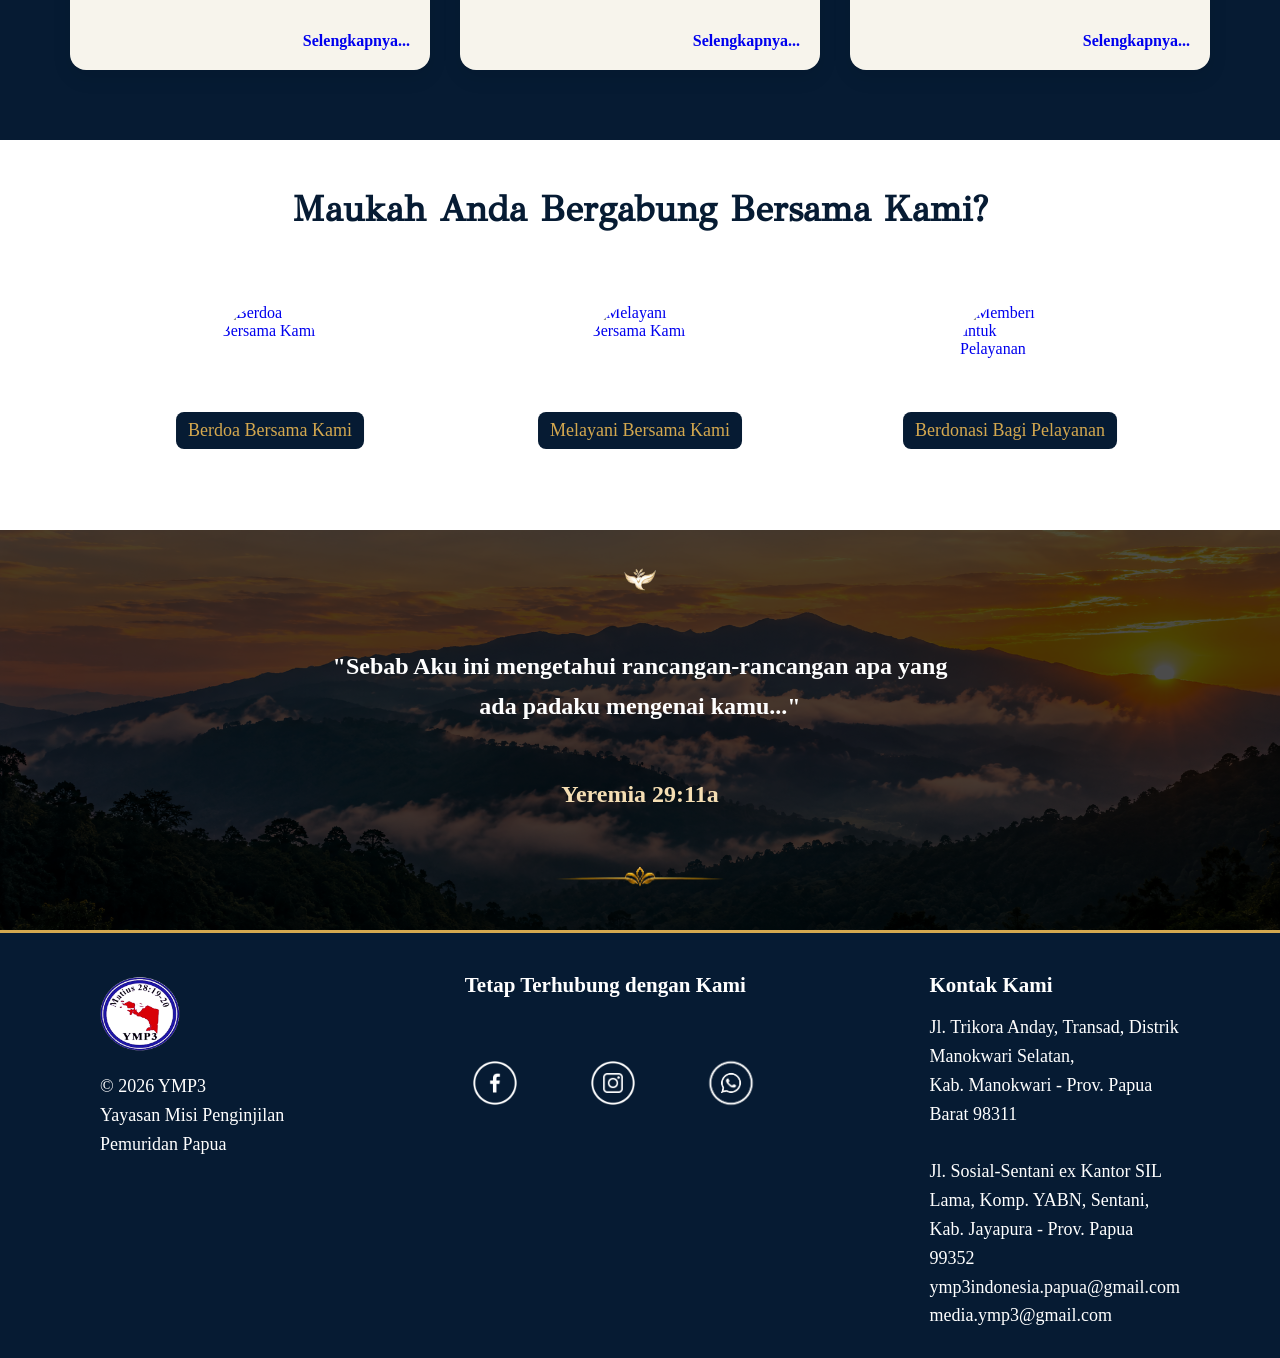
==== commit 6513fdfa: "Tambahkan quote" ====
--- a/index.html
+++ b/index.html
@@ -244,7 +244,11 @@
     </section>
 
     <section class="quote">
-
+        <img src="asset/img/icon/Golden_Dove_Emblem_with_Olive_Sprig-removebg-preview.png" alt="">
+        <p>"Sebab Aku ini mengetahui rancangan-rancangan apa yang ada padaku mengenai kamu..."</p>
+        <br>
+        <p class="chapter">Yeremia 29:11a</p>
+        <img src="asset/img/icon/Elegant Gold Leaf Divider.png" alt="gold Leaf">
     </section>
 
     <footer class="footer">
--- a/CSS/styles.css
+++ b/CSS/styles.css
@@ -459,6 +459,11 @@
         position: relative;
         border-radius: 12px;
         overflow: hidden;
+
+        /* fitur swipe untuk touchscreen */
+        touch-action: pan-y;
+        user-select: none;
+        -webkit-user-select: none;
     }
 
     .visi-image-slider .slide {
@@ -906,6 +911,57 @@
         opacity: 1;
     }
 
+    .quote {
+        background-image: url('../asset/img/background homepage/Golden Sunrise Over Misty Mountains.png');
+        background-size: cover;
+        background-position: center;
+        background-repeat: no-repeat;
+        border-bottom: solid;
+        border-color: #D4A84F;
+        height: 400px;
+        position: relative;
+        display: flex;
+        flex-direction: column;
+        justify-content: center;
+        align-items: center;
+        background-color: var(--color-primary-background);
+    }
+
+    .quote::before {
+    content: '';
+    position: absolute;
+    inset: 0;
+    width: 100%;
+    height: 100%;
+    background-color: rgba(0, 0, 0, 0.7); /* overlay gelap */
+    z-index: 0;
+    }
+
+    .quote img {
+        width: 20%;
+        padding-top: 20px;
+        padding-bottom: 20px;
+        color: #B8C1CC;
+        position: relative;
+    }
+
+    .quote p {
+        color: white;
+        width: 630px;
+        font-weight: bolder;
+        font-size: 24px;
+        position: relative;
+        text-align: center;
+        justify-content: center;
+        align-items: center;
+        line-height: 40px;
+    }
+
+    .quote .chapter {
+        color: wheat;
+        padding-top: 30px;
+    }
+
     /* footer */
     .footer {
         background-color: var(--color-primary-background) ;
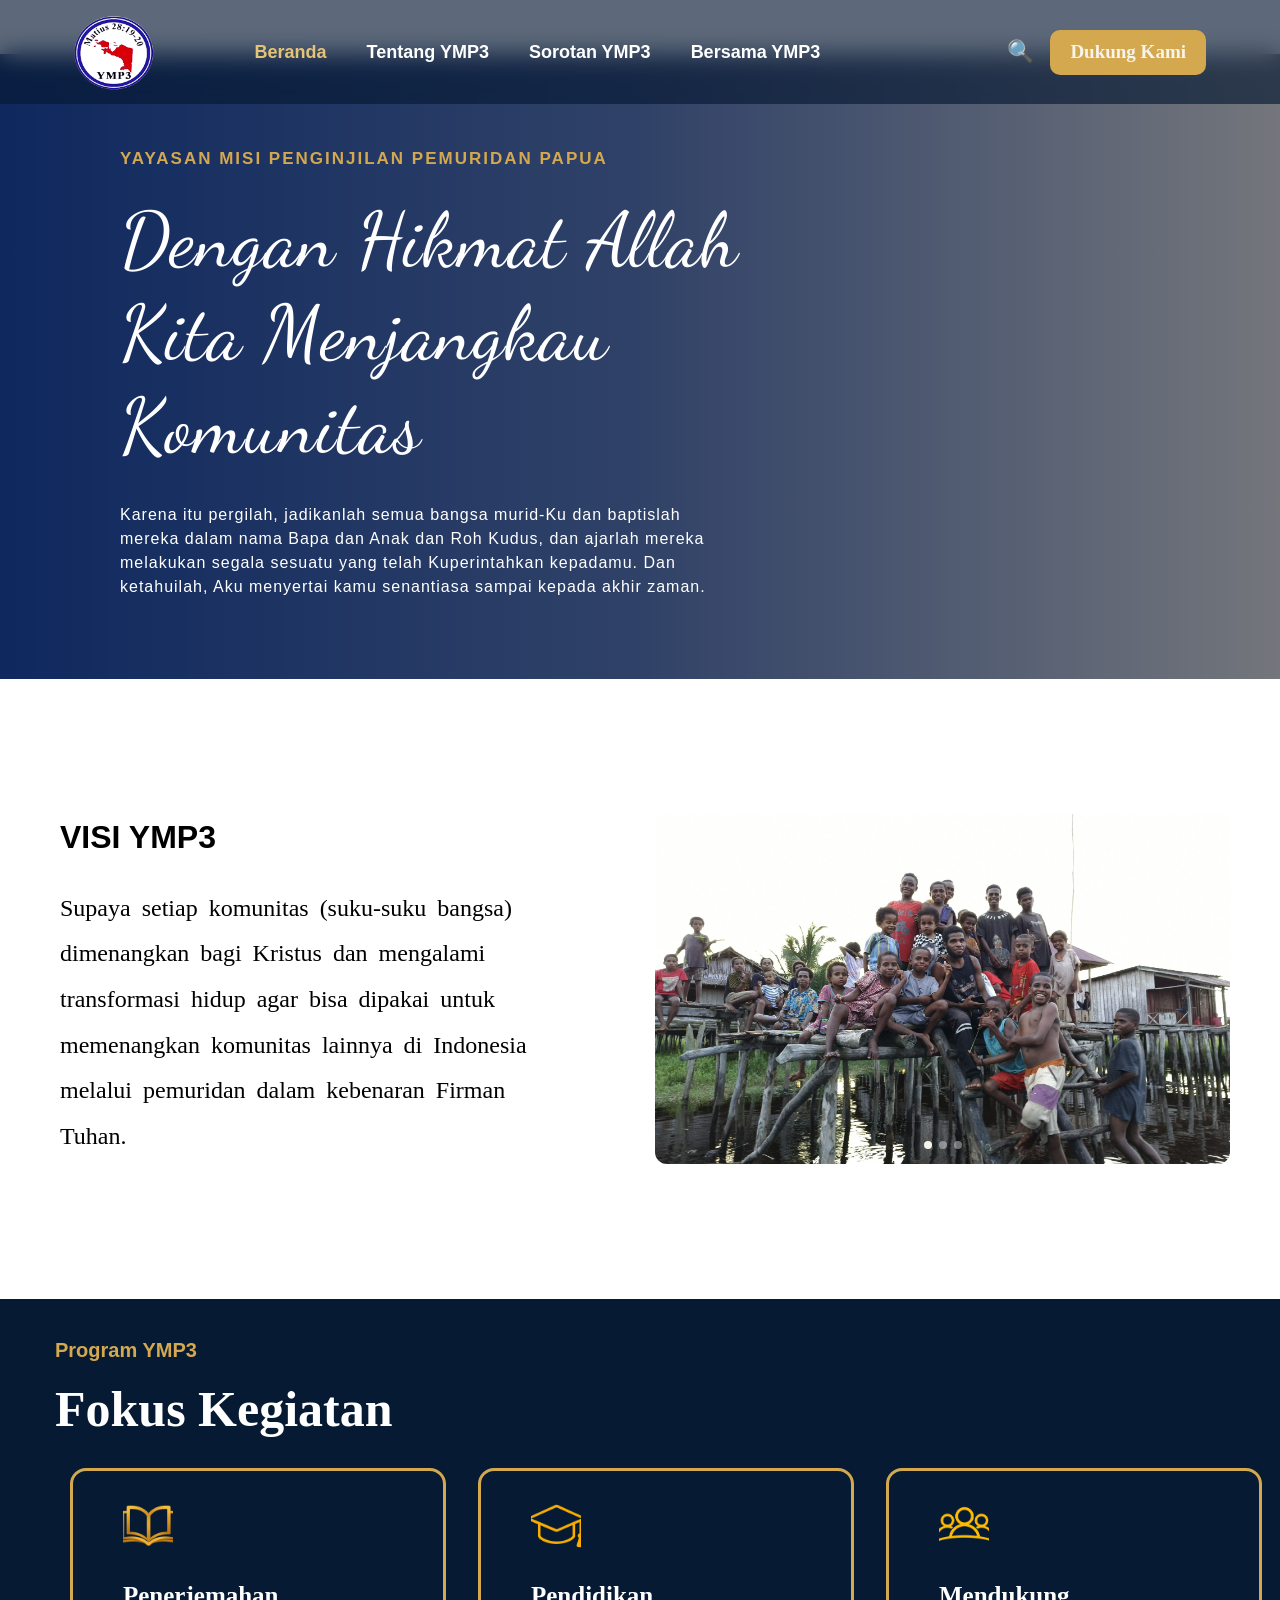
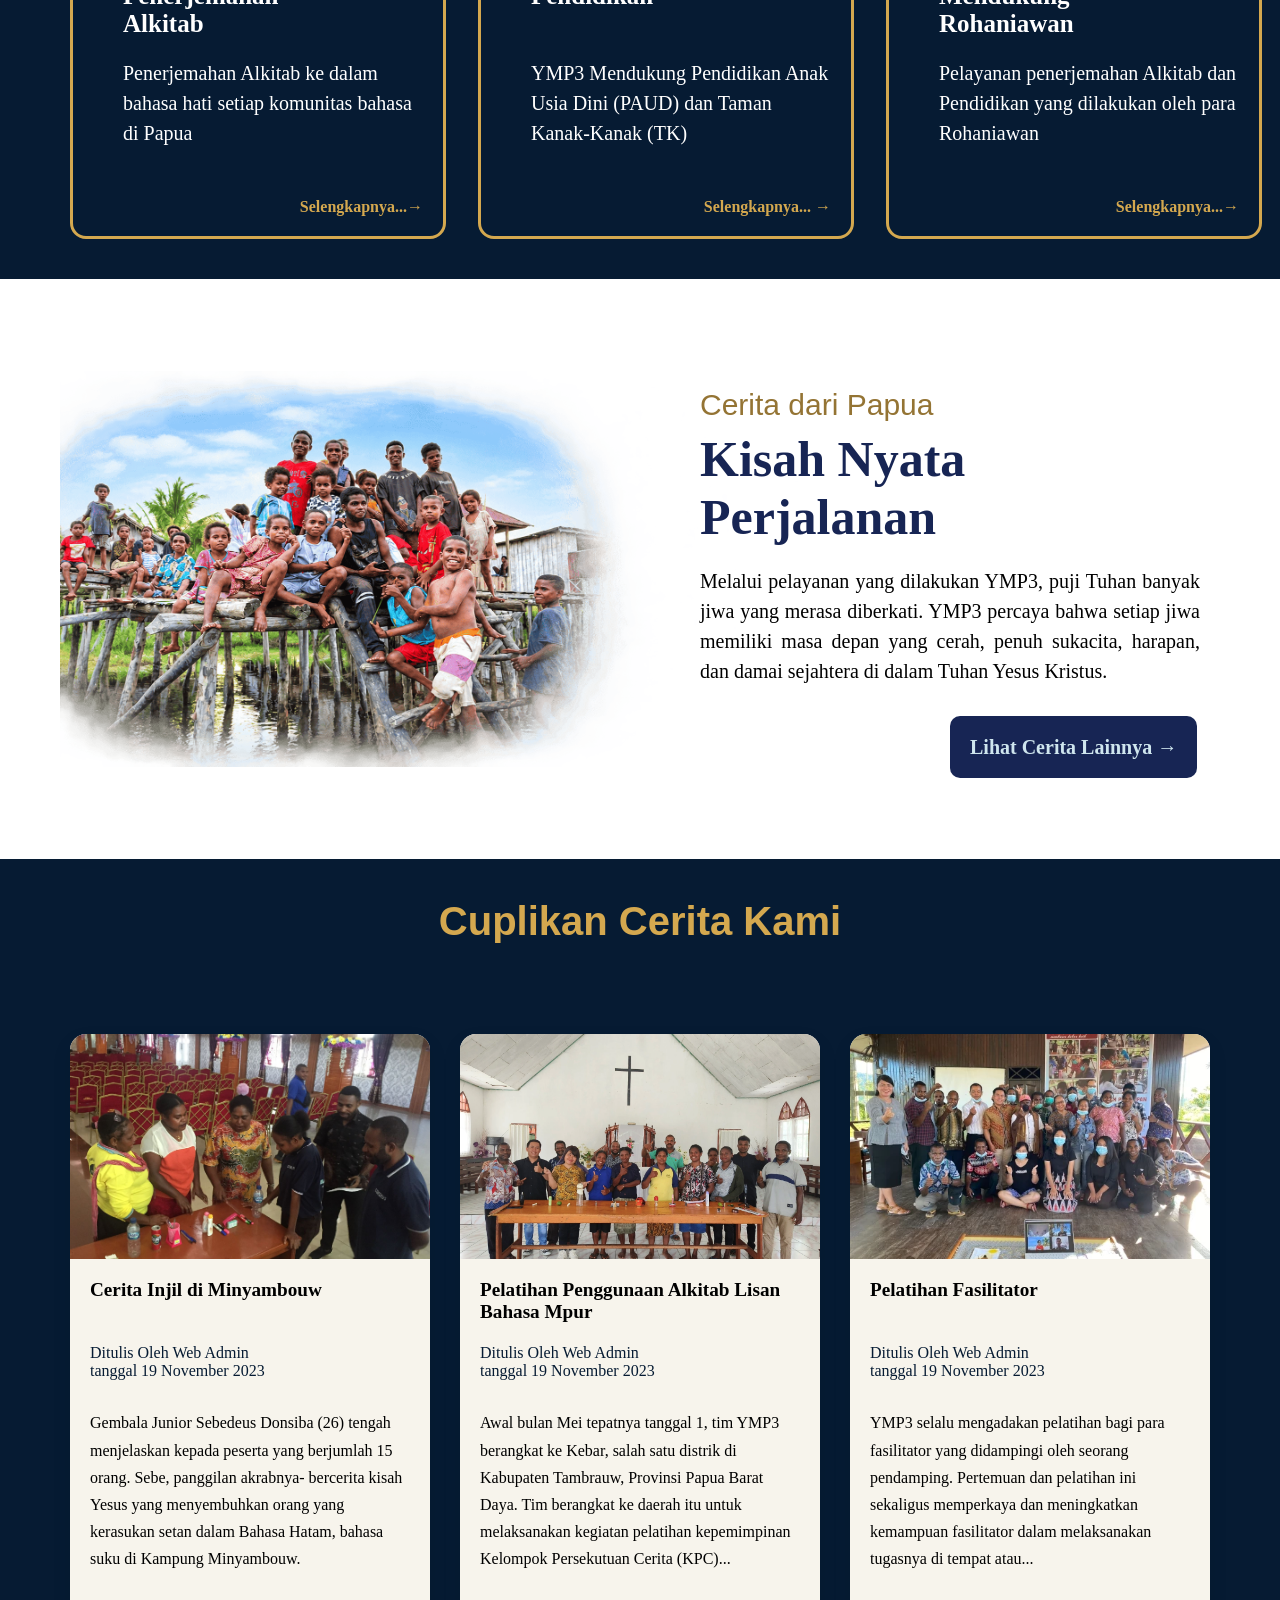
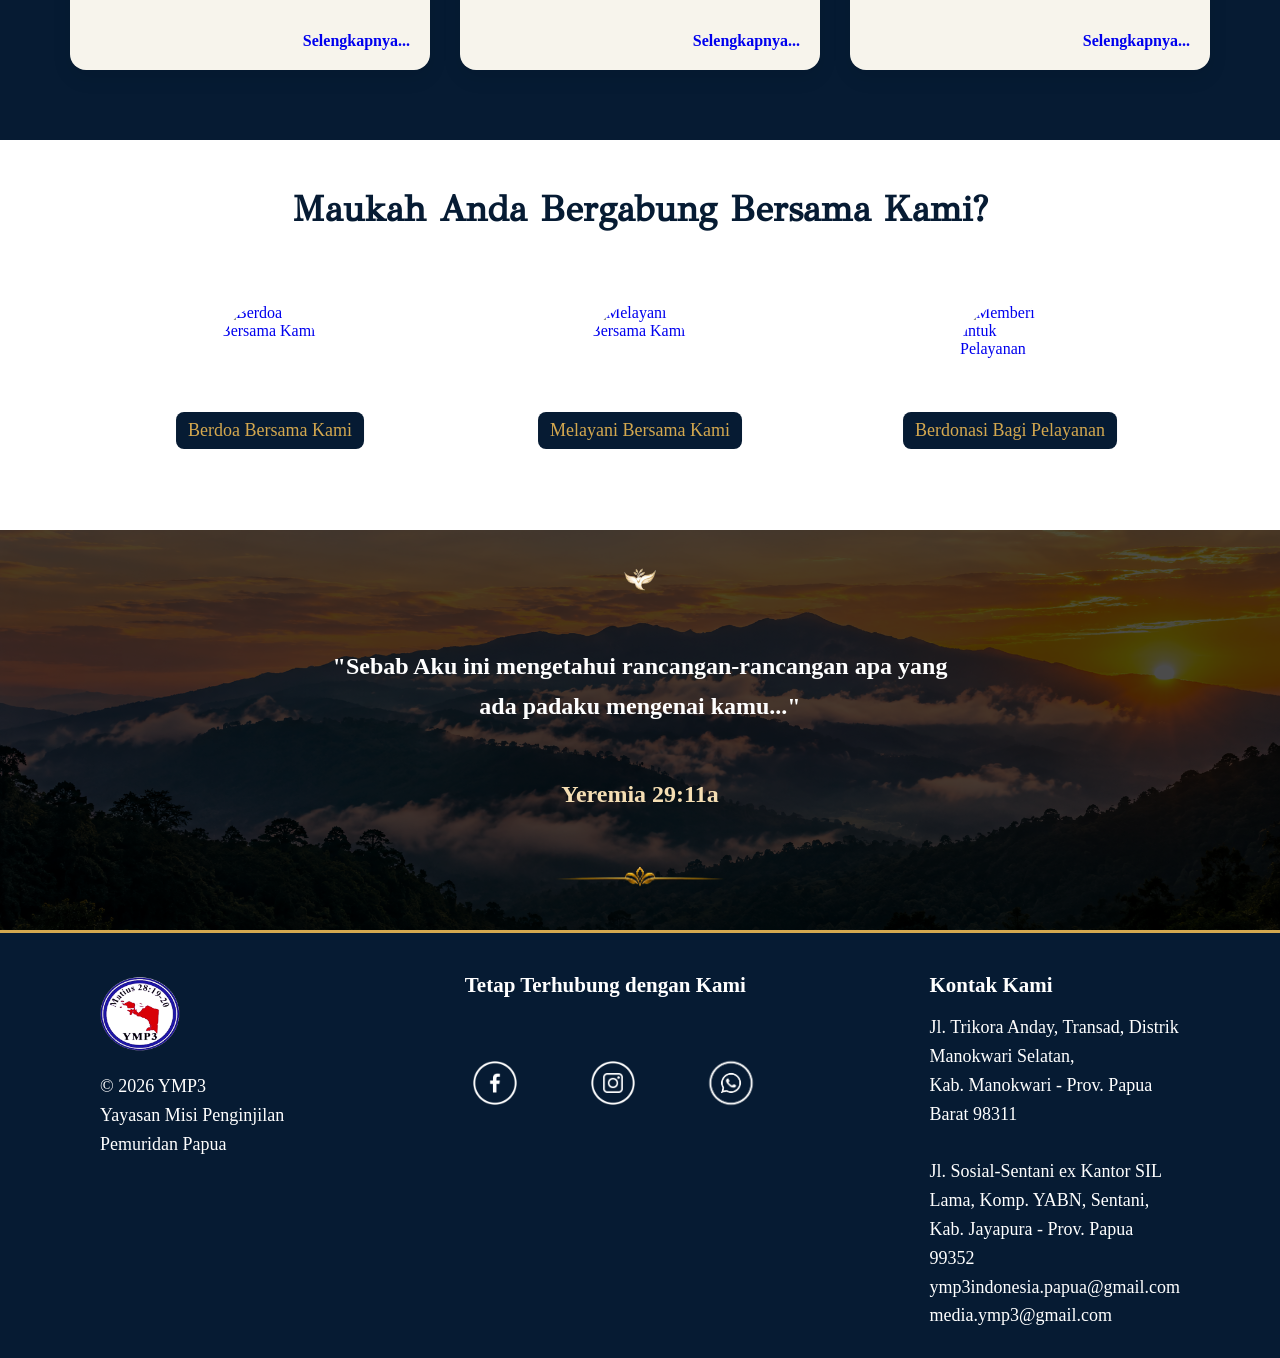
==== commit c175c621: "Fix laman Tentang YMP3" ====
--- a/index.html
+++ b/index.html
@@ -87,7 +87,7 @@
             </div>
         </div>
 
-        <div class="visi-image-slider">
+        <div class="visi-image-slider" tabindex="0">
             <div class="slide">
                 <img src="asset/img/drive-download-20261008T141015Z-1-001/IMG_20240422_180633.jpg" alt="visi YMP3">
                 <img src="asset/img/drive-download-20261008T141015Z-1-001/IMG_20240424_180740.jpg" alt="visi YMP3">
--- a/CSS/styles.css
+++ b/CSS/styles.css
@@ -524,12 +524,12 @@
     .dot {
         width: 8px;
         height: 8px;
-        background-color: rgba(255, 255, 255, 0.6);
+        background-color: rgba(255, 255, 255, 0.4);
         border-radius: 50%;
     }
 
     .dot.active {
-        background-color: rgba(255, 255, 255, 1);
+        background-color: var(--color-light-background-section);
     }
 
     /* content preview */
@@ -635,24 +635,7 @@
         bottom : -85px;
         opacity: 1;
     }
-
-    /* .vid-bumper {
-        position: relative;
-        display: flex;
-        justify-content: center;
-        align-items: center;
-        width: 80%;
-        height: 70vh;
-        overflow: hidden;
-        margin: 0 auto;
-        padding: 60px 0px;
-    }
-
-    .vid-bumper video {
-        width: 100%;
-        height: 100%;
-        object-fit:contain;
-    } */
+   
     .testimony{
         display:flex;
         align-items:center;
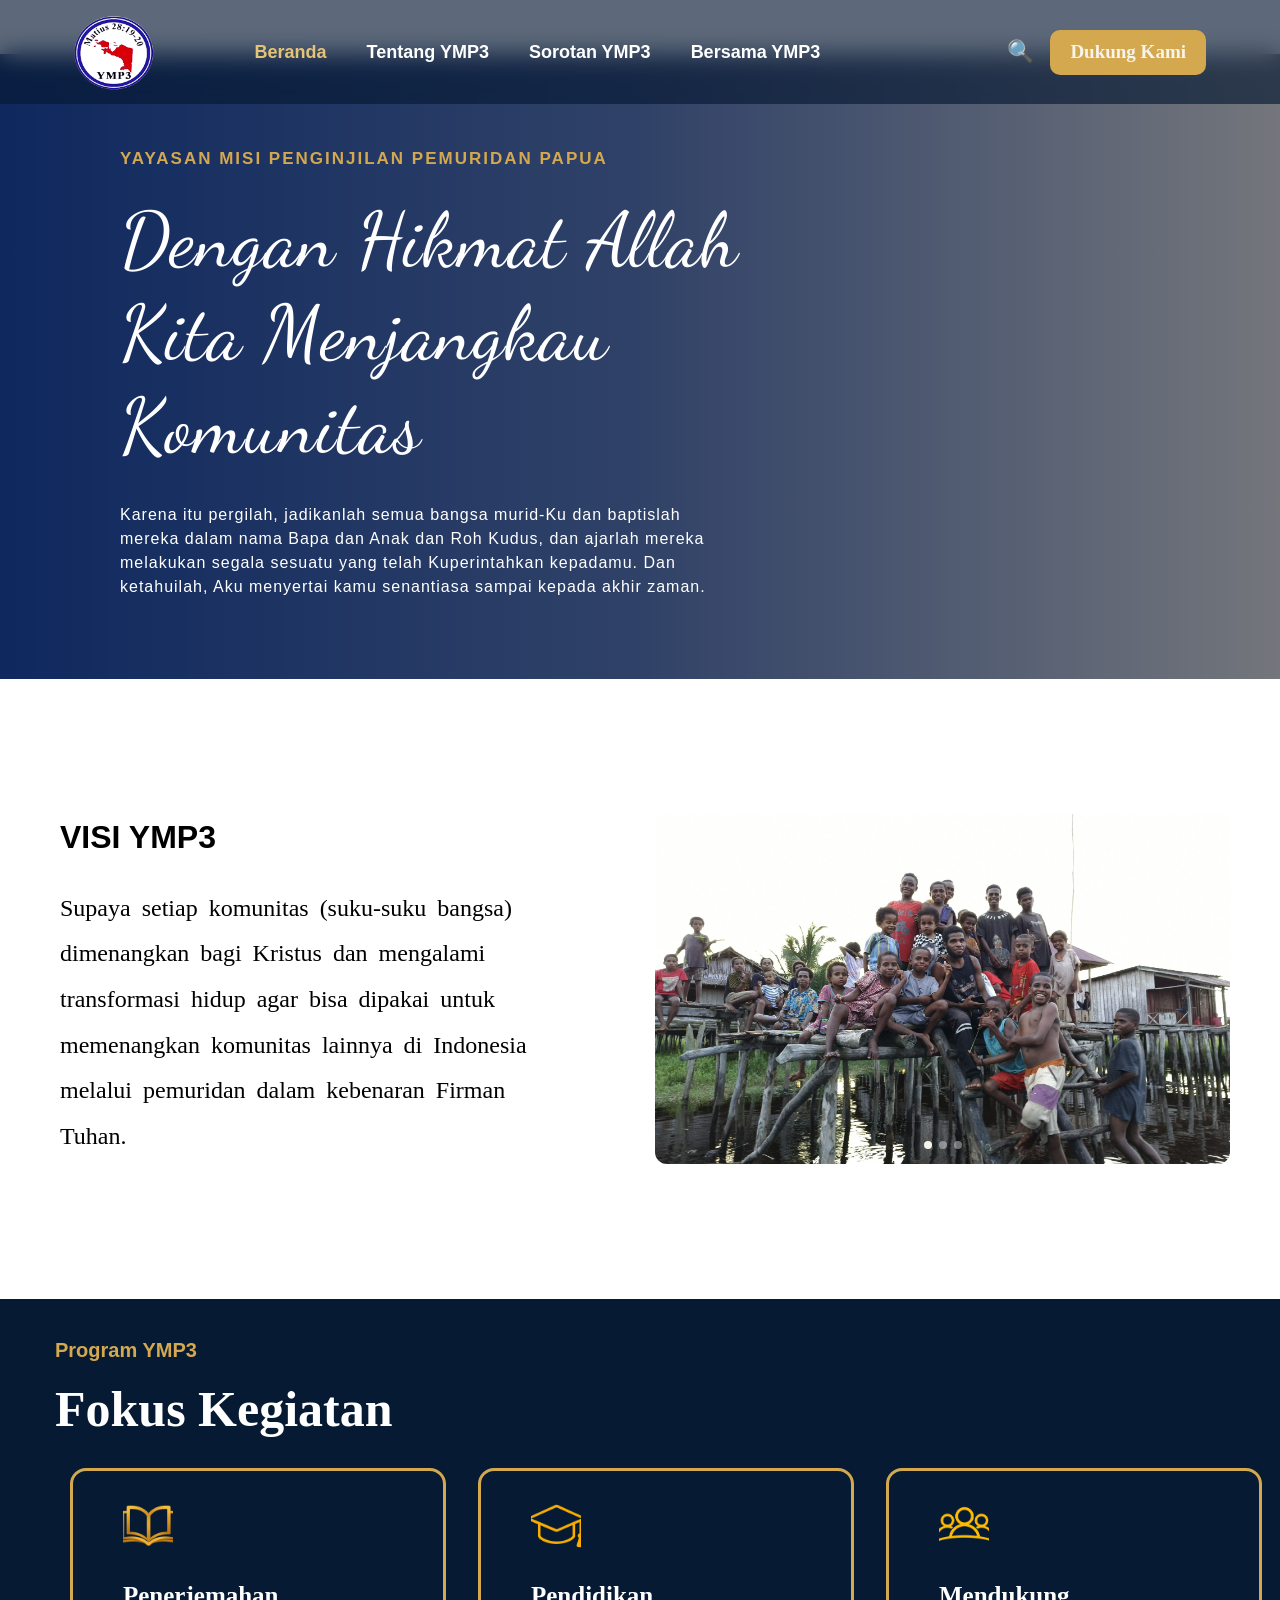
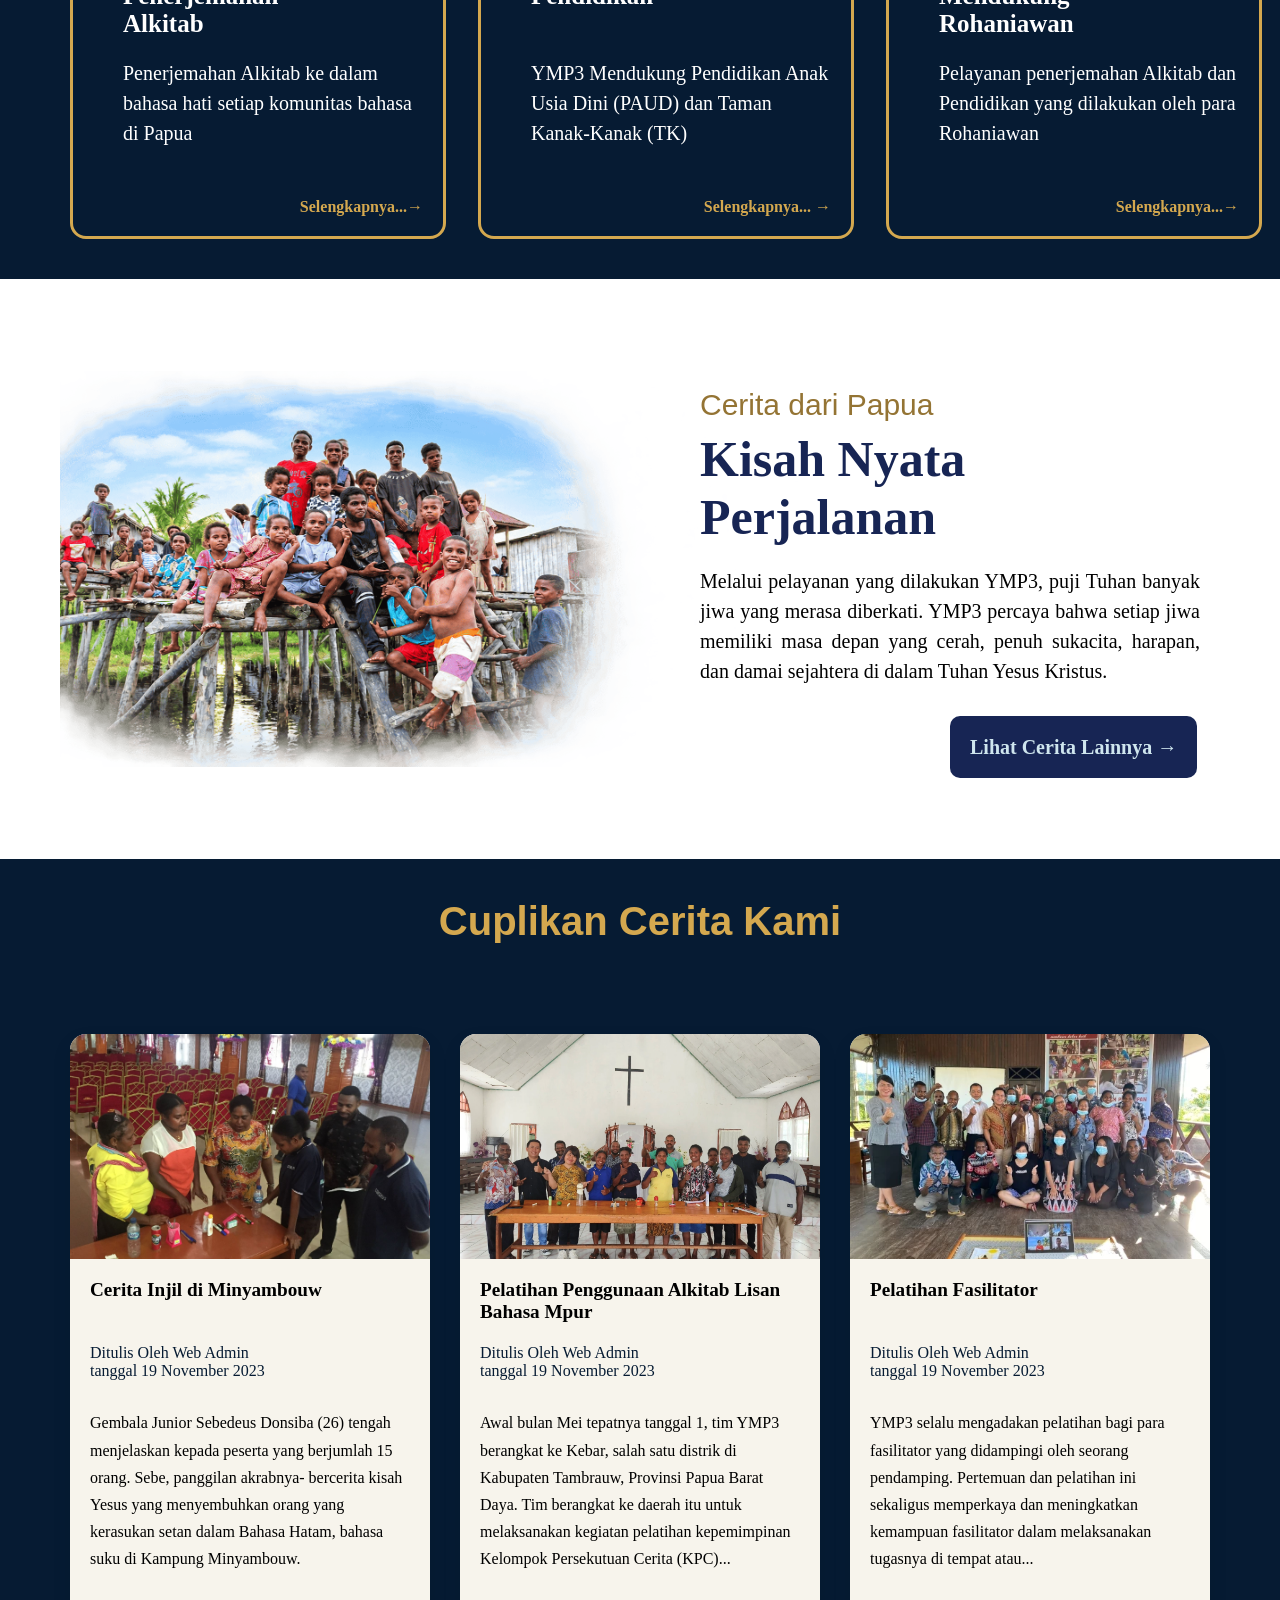
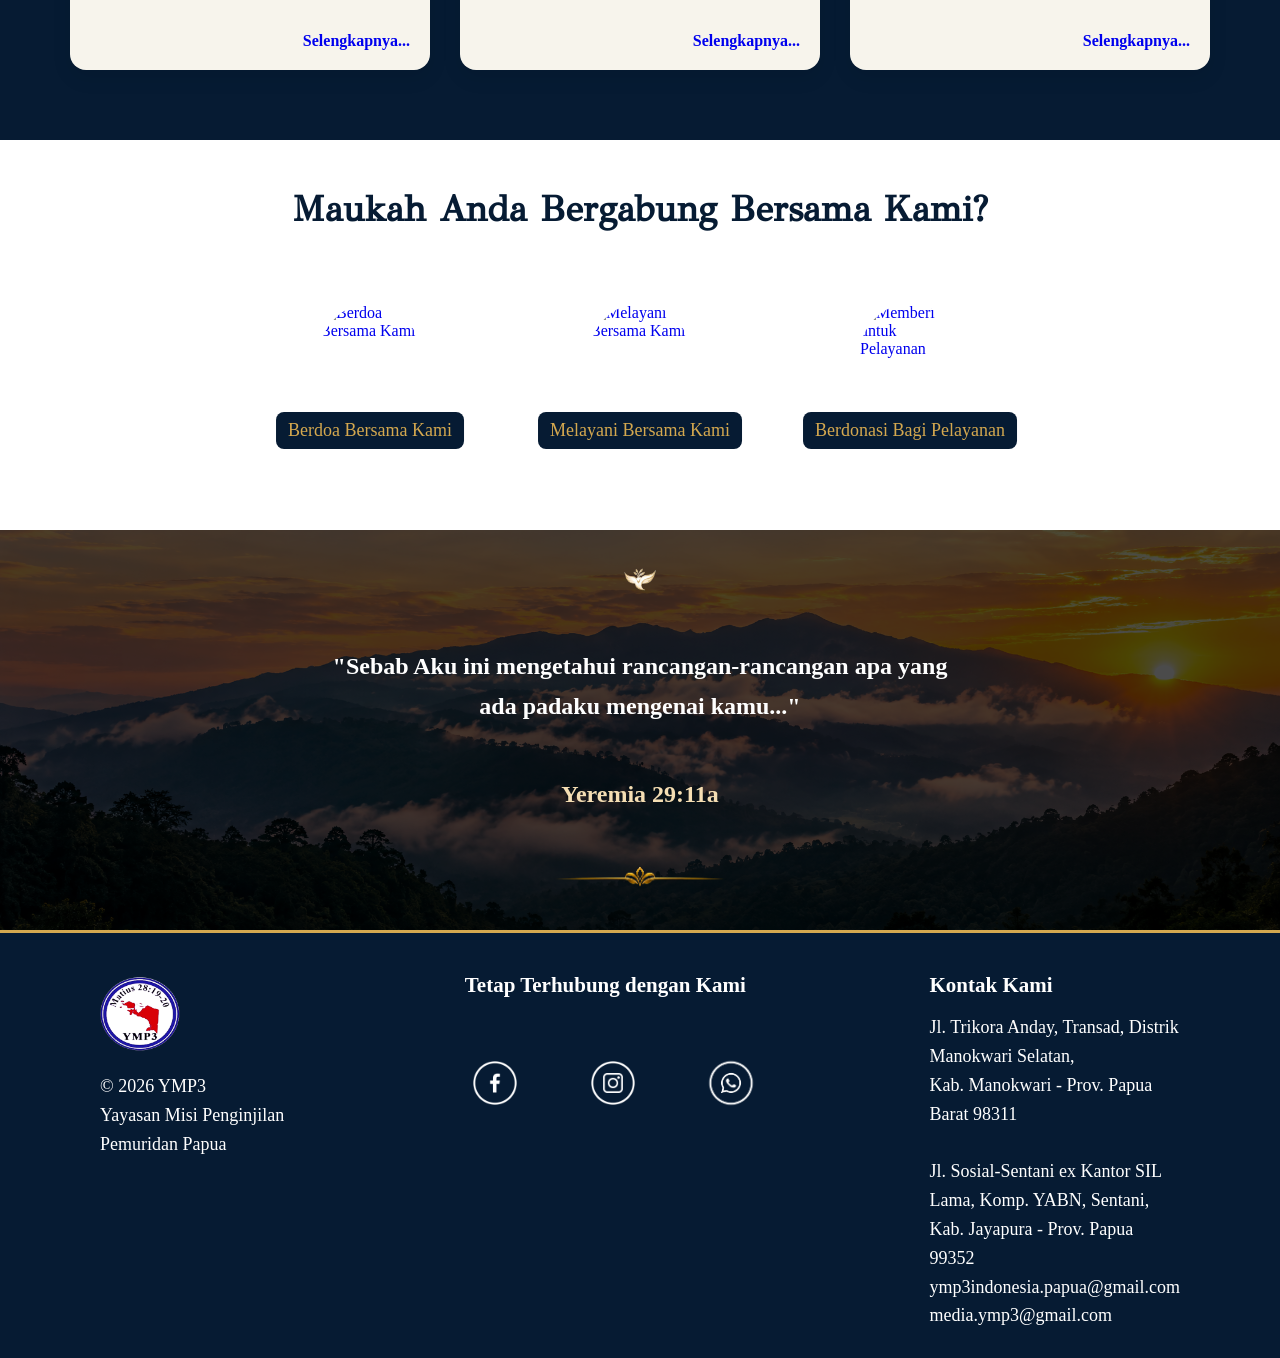
==== commit 66c6e0a5: "Perbaiki tampilan zoom in pada gambar slide" ====
--- a/index.html
+++ b/index.html
@@ -306,6 +306,19 @@
         </div>
     </footer>
 
+    <div class="image-lightbox" id="imageLightbox">
+        <button class="lightbox-close" id="lightboxClose">&times;</button>
+
+        <button class="lightbox-prev" id="lightboxPrev">&#10094;</button>
+
+        <img src="" alt="" id="lightboxImage">
+
+        <button class="lightbox-next" id="lightboxNext">&#10095;</button>
+
+        <div class="lighbox-caption" id="lightboxCaption"></div>
+
+    </div>
+
     <button id="backToTop">↑</button>
 
     <script src="js/script.js"></script>
--- a/CSS/styles.css
+++ b/CSS/styles.css
@@ -840,7 +840,7 @@
 
     .join-us-section .join-us-icons {
         display: flex;
-        gap: 270px;
+        gap: 170px;
         justify-content: center;
         flex-wrap: wrap;
         padding-bottom: 50px;
@@ -1058,156 +1058,983 @@
     }
 
     
-
-    @media (max-width:1080px){
-        .navbar-container{
-            flex-wrap: wrap;
-            justify-content: space-between;
-
-            padding: 15px 20px;
-
-            gap: 0;
-        }
-
-        .menu-toggle{
-            display: block;
-        }
-
-        .right-navbar{
-            display:none;
-            width:100%;
-            background:#cfe6ee;
-            margin-left: 30px;
-        }
-
-        .right-navbar.active{
-            display:block;
-        }
-
-        .navbar-container .right-navbar ul{
-            width:100%;
-            margin:0;
-            padding:0;
-
-            display:flex;
-            flex-direction:column;
-
-            justify-content:center;
-            align-items:center;
-
-            gap:1.5rem;
-        }
-
-        .navbar-container .right-navbar ul li{
-            width:100%;
-            text-align:center;
-            padding:15px 0;
-        }
-
-        .navbar-container .right-navbar ul li a{
-            display:block;
-            color:black;
-            padding:10px;
-        }
-
-        .hero{
-            min-height: 60vh;
-
-            padding: 110px 20px 40px;
-        }
-
-        .hero-text{
-            padding: 0 10px;
-        }
-
-        .hero-text h3{
-            line-height: 1.5;
-        }
-
-        .visi-container{
-            flex-direction: column;
-            text-align: center;
-            gap: 25px;
-            padding: 50px 20px;
-        }
-
-        .visi-title{
-            font-size: 2rem;
-        }
-
-        .visi-content{
-            font-size: 18px;
-        }
-
-        .aktivitas-container{
-            gap: 35px;
-            padding: 50px 20px;
-        }
-
-        .join-us-section{
-            gap: 50px;
-            padding: 60px 20px;
-        }
-
-        .join-us-title{
-            font-size: 2rem;
-            text-align: center;
-            white-space: normal;
-        }
-
-        .join-us-icons{
-            flex-direction: column;
-            align-items: center;
-            gap: 35px;
-        }
-
-        .container-aktivitas-terkini{
-            padding: 40px 15px;
-        }
-
-        .box-preview{
-            max-width: 100%;
-        }
-
-        .footer{
-            text-align: center;
-        }
-
-        .footer-container{
-            display: flex;
-            flex-direction: column;
-            align-items: center;
-            text-align: center;
-            gap: 40px;
-            grid-template-columns: 1fr;
-        }
-
-        .footer-logo{
-            display: block;
-            margin: 0 auto 15px;
-        }
-
-        .footer-col{
-            max-width: 100%;
-            align-items: center;
-            justify-content: center;
-            text-align: center;
-        }
-
-        .footer-col-2{
-            max-width: 100%;
-            text-align: center;
-            align-items: center;
-        }
-
-        .social-link{
-            width: 100%;
-            text-align: center;
-            align-items: center;
-            margin: 75px 0 75px 0;
-        }
-
-        .footer p{
-            font-size: 16px;
-        }
-    }+    /* Image lightbox */
+    .image-lightbox {
+        display: none;
+        position: fixed;
+        inset: 0;
+        width: 100%;
+        height: 100%;
+        background: rgba(0, 0, 0, 0.95);
+        z-index: 9999;
+
+        justify-content: center;
+        align-items: center;
+        padding: 50px;
+        box-sizing: border-box;
+    }
+
+    .image-lightbox.active {
+        display: flex;
+    }
+
+    .image-lightbox img {
+        max-width: 90%;
+        max-height: 85vh;
+        object-fit: contain;
+        border-radius: 5px;
+    }
+
+    /* close button */
+    .lightbox-close {
+        position: absolute;
+        top: 20px;
+        right: 30px;
+        background: none;
+        border: none;
+        color: white;
+        font-size: 40px;
+        cursor: pointer;
+    }
+
+    .lightbox-prev,
+    .lightbox-next {
+        position: fixed;
+        top: 50%;
+        transform: translateY(-50%);
+
+        width: 50px;
+        height: 50px;
+
+        display: flex;
+        align-items: center;
+        justify-content: center;
+
+        border: none;
+        border-radius: 50%;
+
+        background: rgba(255, 255, 255, 0.15);
+        color: white;
+
+        font-size: 28px;
+        cursor: pointer;
+
+        z-index: 10001;
+        transition: background 0.3s ease;;
+
+    }
+
+    .lightbox-prev {
+        left: 25px;
+    }
+
+    .lightbox-next {
+        right: 25px;
+    }
+
+    .lightbox-prev:hover,
+    .lightbox-next:hover {
+        background: rgba(255, 255, 255, 0.35);
+    }
+
+   /* ========================================
+   RESPONSIVE TABLET
+   Ukuran layar 769px - 1080px
+======================================== */
+
+@media screen and (min-width: 769px) and (max-width: 1080px) {
+
+    /* GLOBAL */
+    * {
+        box-sizing: border-box;
+    }
+
+    body {
+        overflow-x: hidden;
+    }
+
+    /* NAVBAR */
+    .navbar-container {
+        padding: 12px 25px;
+    }
+
+    .left-navbar {
+        margin-left: 0;
+    }
+
+    .left-navbar img {
+        width: 65px;
+    }
+
+    .right-navbar {
+        margin-right: 0;
+    }
+
+    .right-navbar ul {
+        gap: 18px;
+    }
+
+    .right-navbar a {
+        font-size: 15px;
+    }
+
+    .support {
+        min-width: 105px;
+    }
+
+    .support a {
+        font-size: 14px;
+        padding: 8px 12px;
+    }
+
+    /* HERO */
+    .hero {
+        min-height: 500px;
+        padding: 110px 30px 50px;
+    }
+
+    .hero-text {
+        padding: 0 20px;
+    }
+
+    .hero-text .head {
+        font-size: 15px;
+        padding-left: 0;
+    }
+
+    .hero-text h1 {
+        width: 85%;
+        font-size: clamp(2.8rem, 5vw, 4rem);
+        padding-left: 0;
+    }
+
+    .hero-text .foot {
+        width: 80%;
+        font-size: 15px;
+        padding-left: 0;
+    }
+
+    /* VISI */
+    .visi-container {
+        height: auto;
+        max-height: none;
+        padding: 55px 35px;
+        gap: 30px;
+        flex-wrap: nowrap;
+    }
+
+    .visi-text,
+    .visi-image-slider {
+        min-width: 0;
+        flex: 1;
+    }
+
+    .visi-title {
+        font-size: 28px;
+    }
+
+    .visi-content {
+        font-size: 19px;
+        word-spacing: 1px;
+    }
+
+    /* SLIDER */
+    .visi-image-slider,
+    .content-image-slider,
+    .impact-image-slider {
+        width: 100%;
+        min-width: 0;
+    }
+
+    .slide img {
+        flex: 0 0 100%;
+        width: 100%;
+        min-width: 100%;
+        max-width: none;
+        height: 300px;
+        object-fit: cover;
+    }
+
+    /* PROGRAM */
+    .program-title {
+        padding-left: 35px;
+    }
+
+    .aktivitas-container h1 {
+        font-size: 40px;
+    }
+
+    .card-container {
+        padding: 0 35px 40px;
+        justify-content: center;
+        gap: 25px;
+    }
+
+    .card-container .content {
+        width: calc(50% - 15px);
+        max-width: 400px;
+    }
+
+    .card-container img {
+        width: 65px;
+        height: 65px;
+        padding: 0;
+        margin: 25px auto 10px;
+    }
+
+    .card-container h2 {
+        width: auto;
+        height: auto;
+        padding: 10px 20px;
+        font-size: 21px;
+        text-align: center;
+    }
+
+    .card-container p {
+        height: auto;
+        padding: 10px 20px;
+        font-size: 16px;
+    }
+
+    /* TESTIMONY */
+    .testimony {
+        height: auto;
+        padding: 35px;
+        gap: 25px;
+    }
+
+    .testimony-image {
+        width: 45%;
+        min-width: 0;
+    }
+
+    .testimony-image img {
+        width: 100%;
+        height: 350px;
+        padding-left: 0;
+        object-fit: cover;
+    }
+
+    .testimony-content {
+        width: 55%;
+        min-width: 0;
+    }
+
+    .testimony-content small {
+        font-size: 22px;
+        padding-bottom: 15px;
+    }
+
+    .testimony-content h2 {
+        width: 100%;
+        font-size: 35px;
+    }
+
+    .testimony-content p {
+        width: 100%;
+        font-size: 16px;
+        line-height: 1.7;
+        padding-bottom: 25px;
+    }
+
+    .testimony-content a {
+        display: inline-block;
+        width: auto;
+        margin-left: 0;
+        font-size: 15px;
+    }
+
+    /* BERITA */
+    .container-aktivitas-terkini {
+        padding: 35px;
+        gap: 20px;
+    }
+
+    .box-preview {
+        width: calc(50% - 15px);
+        max-width: none;
+    }
+
+    /* BERGABUNG */
+    .join-us-section {
+        height: auto;
+        padding: 65px 30px 90px;
+    }
+
+    .join-us-icons {
+        gap: 70px;
+    }
+
+    /* QUOTE */
+    .quote {
+        height: 350px;
+        padding: 30px;
+    }
+
+    .quote img {
+        width: 150px;
+        max-width: 35%;
+    }
+
+    .quote p {
+        width: 80%;
+        font-size: 21px;
+        line-height: 1.6;
+    }
+
+    /* FOOTER */
+    .footer {
+        padding: 40px 35px 25px;
+    }
+
+    .footer-container {
+        grid-template-columns: repeat(2, minmax(0, 1fr));
+        gap: 35px;
+    }
+
+    .footer-col-2 {
+        padding-left: 0;
+    }
+
+    .social-icons {
+        gap: 35px;
+    }
+}
+
+/* ========================================
+   RESPONSIVE MOBILE
+   Ukuran layar maksimal 768px
+======================================== */
+
+@media screen and (max-width: 768px) {
+
+    /* GLOBAL */
+    * {
+        box-sizing: border-box;
+    }
+
+    body {
+        overflow-x: hidden;
+    }
+
+    /* NAVBAR */
+    .navbar-container {
+        display: flex;
+        flex-wrap: wrap;
+        justify-content: space-between;
+        align-items: center;
+        padding: 10px 16px;
+        gap: 10px;
+    }
+
+    .left-navbar {
+        margin: 0;
+    }
+
+    .left-navbar img {
+        width: 55px;
+    }
+
+    .menu-toggle {
+        display: block;
+        order: 2;
+        font-size: 27px;
+        color: white;
+    }
+
+    .right-navbar {
+        display: none;
+        position: absolute;
+        top: 100%;
+        left: 0;
+        width: 100%;
+        margin: 0;
+        padding: 15px 20px;
+        background: #0B2A4A;
+        box-shadow: 0 8px 15px rgba(0,0,0,0.2);
+    }
+
+    .right-navbar.active {
+        display: block;
+    }
+
+    .right-navbar ul {
+        display: flex;
+        flex-direction: column;
+        align-items: stretch;
+        gap: 0;
+        width: 100%;
+    }
+
+    .right-navbar ul li {
+        width: 100%;
+        padding: 0;
+        text-align: center;
+    }
+
+    .right-navbar ul li a {
+        display: block;
+        padding: 14px 10px;
+        color: white;
+        font-size: 16px;
+    }
+
+    .right-navbar ul li a::after {
+        display: none;
+    }
+
+    .search-container {
+        order: 3;
+        width: 35px;
+        height: 35px;
+        flex: 0 0 35px;
+    }
+
+    .search-toggle {
+        margin: 0;
+        font-size: 20px;
+    }
+
+    .search-box {
+        top: 50%;
+        right: 0;
+        max-width: calc(100vw - 25px);
+    }
+
+    .search-box input {
+        width: 110px;
+        min-width: 0;
+    }
+
+    .support {
+        order: 4;
+        min-width: auto;
+        min-height: 35px;
+        margin: 0;
+    }
+
+    .support a {
+        padding: 8px 12px;
+        font-size: 13px;
+        white-space: nowrap;
+    }
+
+    /* HERO */
+    .hero {
+        min-height: 550px;
+        padding: 120px 20px 45px;
+        background-position: center;
+    }
+
+    .hero-text {
+        width: 100%;
+        padding: 0;
+        text-align: center;
+    }
+
+    .hero-text .head {
+        padding: 0;
+        font-size: 12px;
+        line-height: 1.6;
+        text-align: center;
+        letter-spacing: 1px;
+    }
+
+    .hero-text h1 {
+        width: 100%;
+        padding: 15px 0;
+        margin: 15px 0;
+        font-size: clamp(2.2rem, 8vw, 3.2rem);
+        line-height: 1.2;
+        text-align: center;
+    }
+
+    .hero-text .foot {
+        width: 100%;
+        padding: 15px 0 0;
+        font-size: 13px;
+        line-height: 1.7;
+        text-align: center;
+    }
+
+    /* VISI */
+    .visi-container {
+        display: flex;
+        flex-direction: column;
+        height: auto;
+        max-height: none;
+        padding: 45px 22px;
+        gap: 25px;
+    }
+
+    .visi-text {
+        width: 100%;
+        padding: 0;
+    }
+
+    .visi-title {
+        font-size: 26px;
+        text-align: center;
+        margin-bottom: 18px;
+    }
+
+    .visi-content {
+        width: 100%;
+        max-width: none;
+        font-size: 16px;
+        line-height: 1.8;
+        word-spacing: 0;
+        text-align: justify;
+    }
+
+    /* SLIDER */
+    .visi-image-slider,
+    .content-image-slider,
+    .impact-image-slider {
+        width: 100%;
+        min-width: 0;
+        max-width: none;
+        flex: none;
+    }
+
+    .slide {
+        display: flex;
+    }
+
+    .slide img {
+        flex: 0 0 100%;
+        width: 100%;
+        min-width: 100%;
+        max-width: none;
+        height: 260px;
+        object-fit: cover;
+    }
+
+    .prev-button,
+    .next-button {
+        width: 35px;
+        height: 35px;
+        font-size: 20px;
+        opacity: 1;
+        visibility: visible;
+    }
+
+    .prev-button {
+        left: 8px;
+    }
+
+    .next-button {
+        right: 8px;
+    }
+
+    .slider-dots {
+        bottom: 10px;
+    }
+
+    /* PROGRAM */
+    .aktivitas-container {
+        padding: 35px 20px;
+        gap: 20px;
+    }
+
+    .program-title {
+        padding: 0;
+        text-align: center;
+    }
+
+    .aktivitas-container h4 {
+        font-size: 18px;
+    }
+
+    .aktivitas-container h1 {
+        font-size: 32px;
+    }
+
+    .card-container {
+        gap: 21px;
+        padding-left: 38px;
+        padding-right: 38px;
+        margin: 0;
+    }
+
+    .card-container .content {
+        width: 100%;
+        min-width: 0;
+        max-width: none;
+        gap: 8px;
+        border-radius: 10px;
+    }
+
+    .card-container img {
+        width: 80px;
+        height: 80px;
+        padding: 0;
+        margin: 15px auto 5px;
+        object-fit: contain;
+    }
+
+    .card-container h2 {
+        width: 100%;
+        height: auto;
+        padding: 5px 4px;
+        font-size: 26px;
+        line-height: 1.3;
+        text-align: center;
+        overflow-wrap: break-word;
+        color: #D4A84F;
+    }
+
+    .card-container p {
+        width: 100%;
+        max-width: 350px;
+        margin: 0 auto;
+        height: auto;
+
+        box-sizing: border-box;
+        
+        padding: 5px 21px 12px;
+        font-size: 22px;
+        line-height: 1.5;
+        text-align: center;
+    }
+
+    /* TESTIMONY */
+    .testimony {
+        display: flex;
+        flex-direction: column;
+        height: auto;
+        padding: 25px 20px 35px;
+        gap: 25px;
+        border-radius: 0;
+    }
+
+    .testimony-image {
+        width: 100%;
+    }
+
+    .testimony-image img {
+        width: 100%;
+        height: 260px;
+        padding: 0;
+        object-fit: cover;
+        border-radius: 12px;
+    }
+
+    .testimony-content {
+        width: 100%;
+    }
+
+    .testimony-content small {
+        display: block;
+        font-size: 20px;
+        line-height: 1.5;
+        padding-bottom: 10px;
+    }
+
+    .testimony-content h2 {
+        width: 100%;
+        font-size: 30px;
+        line-height: 1.3;
+        padding-bottom: 15px;
+    }
+
+    .testimony-content p {
+        width: 100%;
+        font-size: 16px;
+        line-height: 1.7;
+        padding-bottom: 25px;
+    }
+
+    .testimony-content a {
+        display: inline-block;
+        width: auto;
+        margin: 0;
+        padding: 12px 16px;
+        font-size: 15px;
+    }
+
+    /* BERITA */
+    .info-terkini {
+        padding: 35px 15px;
+    }
+
+    .info-terkini h2 {
+        font-size: 29px;
+    }
+
+    .container-aktivitas-terkini {
+        display: grid;
+        grid-template-columns: 1fr;
+        padding: 30px 20px 45px;
+        gap: 25px;
+    }
+
+    .box-preview {
+        width: 100%;
+        max-width: 450px;
+        margin: 0 auto;
+    }
+
+    .box-preview p {
+        height: auto;
+        padding: 15px 20px;
+        font-size: 15px;
+    }
+
+    .box-preview-judul {
+        height: auto;
+        line-height: 1.5;
+    }
+
+    .box-preview-credit {
+        height: auto;
+        padding-bottom: 10px;
+    }
+
+    /* BERGABUNG */
+    .join-us-section {
+        height: auto;
+        padding: 45px 15px 65px;
+        gap: 25px;
+    }
+
+    .join-us-section .join-us-title {
+        font-size: 25px;
+        text-align: center;
+        padding-bottom: 10px;
+    }
+
+    .join-us-section .join-us-icons {
+        display: flex;
+        flex-direction: row;
+        justify-content: space-evenly;
+        align-items: flex-start;
+        flex-wrap: nowrap;
+        gap: 10px;
+        padding: 0;
+    }
+
+    .join-us-section .join-card {
+        width: 65px;
+        height: 65px;
+        flex-basis: 65px;
+        flex: 0 0 75px;
+    }
+
+    .join-us-section .join-caption {
+        bottom: -40px;
+        width: 80px;
+        padding: 6px 4px;
+        font-size: 10px;
+        white-space: normal;
+        line-height: 1.3;
+    }
+
+    /* QUOTE */
+    .quote {
+        height: auto;
+        min-height: 320px;
+        padding: 35px 20px;
+    }
+
+    .quote img {
+        width: 150px;
+        max-width: 50%;
+        padding: 10px 0;
+    }
+
+    .quote p {
+        width: 100%;
+        font-size: 18px;
+        line-height: 1.7;
+        padding: 5px 0;
+    }
+
+    .quote .chapter {
+        font-size: 20px;
+    }
+
+    /* FOOTER */
+    .footer {
+        padding: 40px 22px 25px;
+        text-align: center;
+    }
+
+    .footer-container {
+        display: flex;
+        flex-direction: column;
+        align-items: center;
+        gap: 35px;
+    }
+
+    .footer-col,
+    .footer-col-2 {
+        width: 100%;
+        max-width: 100%;
+        padding: 0;
+        margin: 0;
+        text-align: center;
+    }
+
+    .footer-logo {
+        display: block;
+        width: 90px;
+        margin: 0 auto 15px;
+    }
+
+    .footer p {
+        font-size: 14px;
+        line-height: 1.7;
+        overflow-wrap: anywhere;
+    }
+
+    .footer h4 {
+        font-size: 19px;
+    }
+
+    .social-link {
+        display: flex;
+        flex-direction: column;
+        align-items: center;
+        width: 100%;
+        margin: 0;
+        gap: 15px;
+    }
+
+    .social-link .follow-us {
+        padding-bottom: 10px;
+        font-size: 18px;
+    }
+
+    .social-icons {
+        display: flex;
+        justify-content: center;
+        flex-wrap: wrap;
+        gap: 35px;
+    }
+
+    .social-icons .social-card {
+        width: 35px;
+        height: 35px;
+        padding: 0;
+    }
+
+    .social-icons .social-card img {
+        width: 100%;
+        height: 100%;
+    }
+
+    .social-icons .social-caption {
+        display: none;
+    }
+
+    /* BACK TO TOP */
+    #backToTop {
+        width: 43px;
+        height: 43px;
+        right: 15px;
+        bottom: 15px;
+        font-size: 25px;
+    }
+}
+
+/* ========================================
+   SMALL MOBILE
+   Ukuran layar maksimal 480px
+======================================== */
+
+@media screen and (max-width: 480px) {
+
+    .navbar-container {
+        padding: 9px 12px;
+        gap: 7px;
+    }
+
+    .left-navbar img {
+        width: 45px;
+    }
+
+    .menu-toggle {
+        font-size: 24px;
+    }
+
+    .support a {
+        font-size: 11px;
+        padding: 7px 9px;
+    }
+
+    .hero {
+        min-height: 500px;
+        padding: 110px 15px 35px;
+    }
+
+    .hero-text .head {
+        font-size: 10px;
+    }
+
+    .hero-text h1 {
+        font-size: 2.2rem;
+    }
+
+    .hero-text .foot {
+        font-size: 12px;
+    }
+
+    .visi-container {
+        padding: 35px 17px;
+    }
+
+    .visi-title {
+        font-size: 23px;
+    }
+
+    .visi-content {
+        font-size: 15px;
+    }
+
+    .slide img {
+        height: 220px;
+    }
+
+    .aktivitas-container h1 {
+        font-size: 28px;
+    }
+
+    .card-container {
+        padding-left: 38px;
+        padding-right: 38px;
+    }
+
+    .card-container h2 {
+        font-size: 26px;
+    }
+
+    .card-container p {
+        font-size: 22px;
+        padding: 10px 18px;
+    }
+
+    .testimony-content h2 {
+        font-size: 26px;
+    }
+
+    .info-terkini h2 {
+        font-size: 25px;
+    }
+
+    .join-us-title {
+        font-size: 23px;
+    }
+
+    .quote p {
+        font-size: 18px;
+    }
+
+    .footer {
+        padding: 35px 15px 20px;
+    }
+
+    .search-box input {
+        width: 90px;
+    }
+}
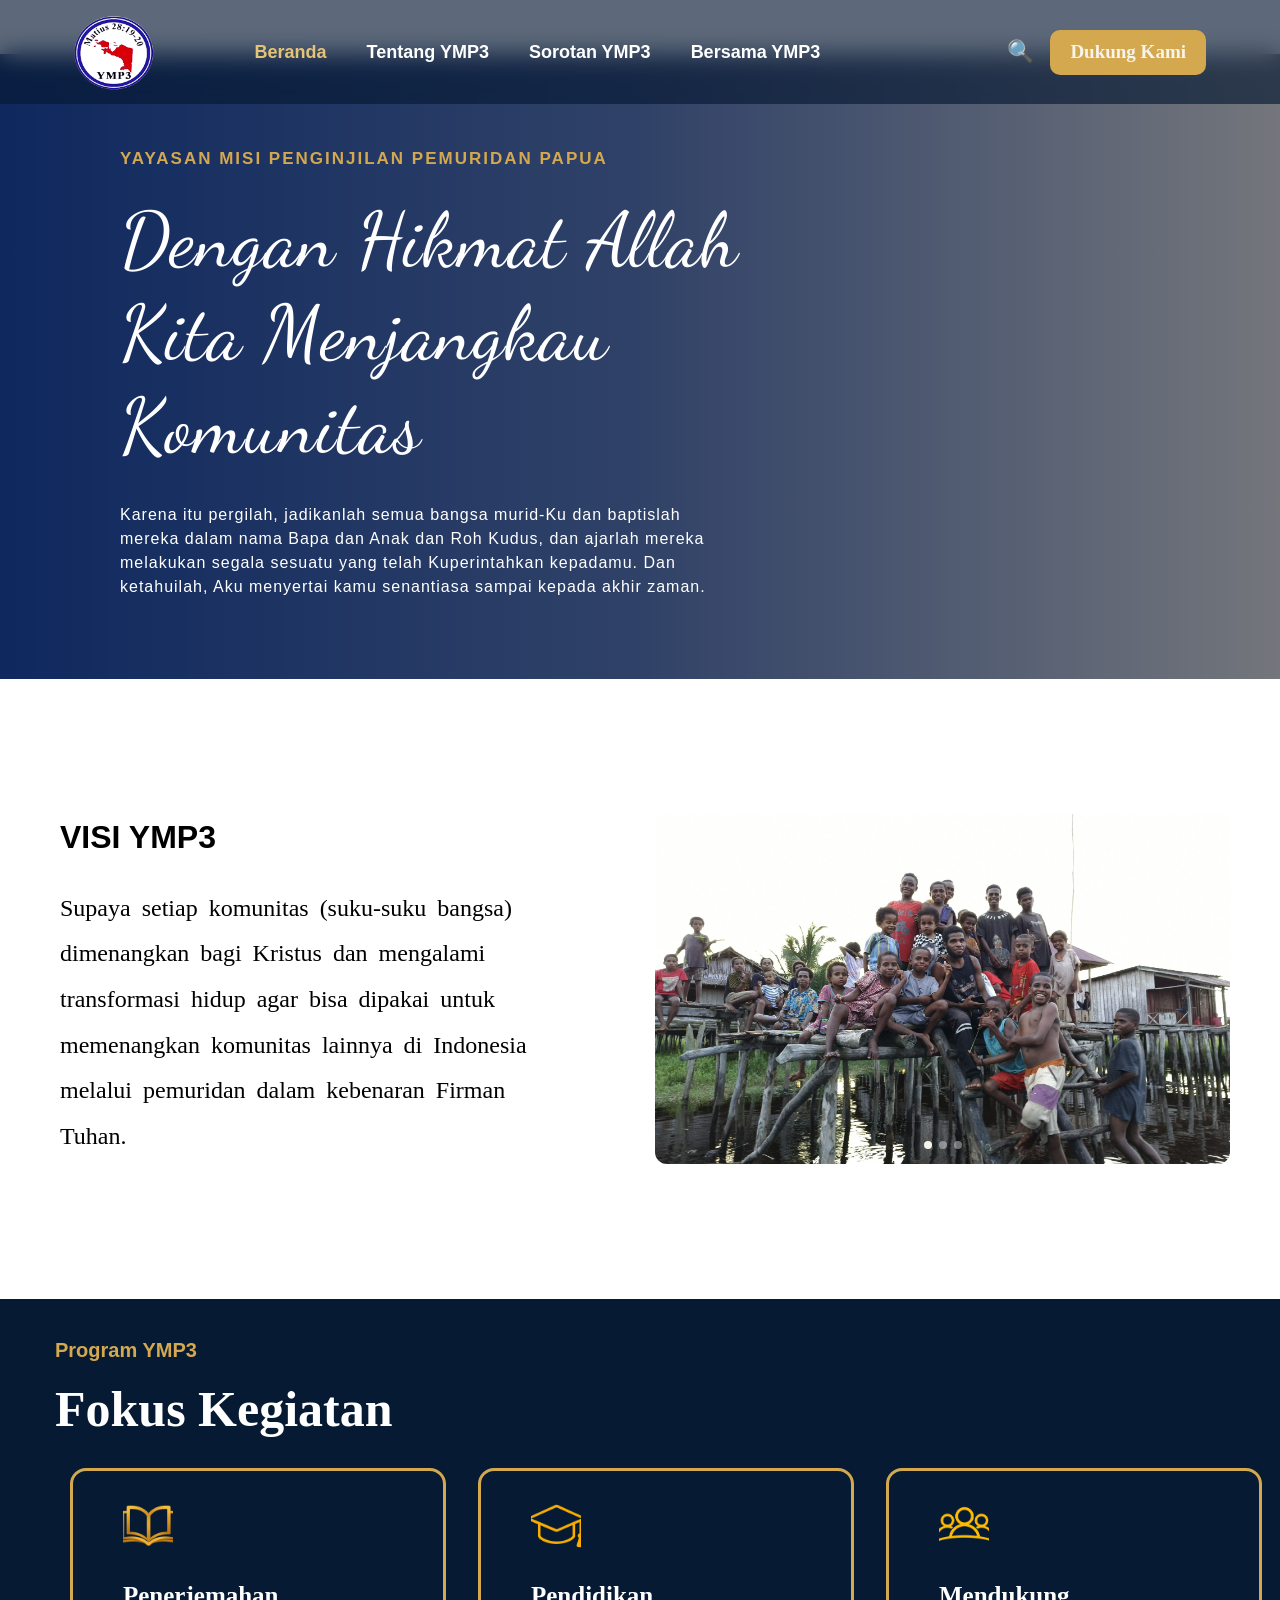
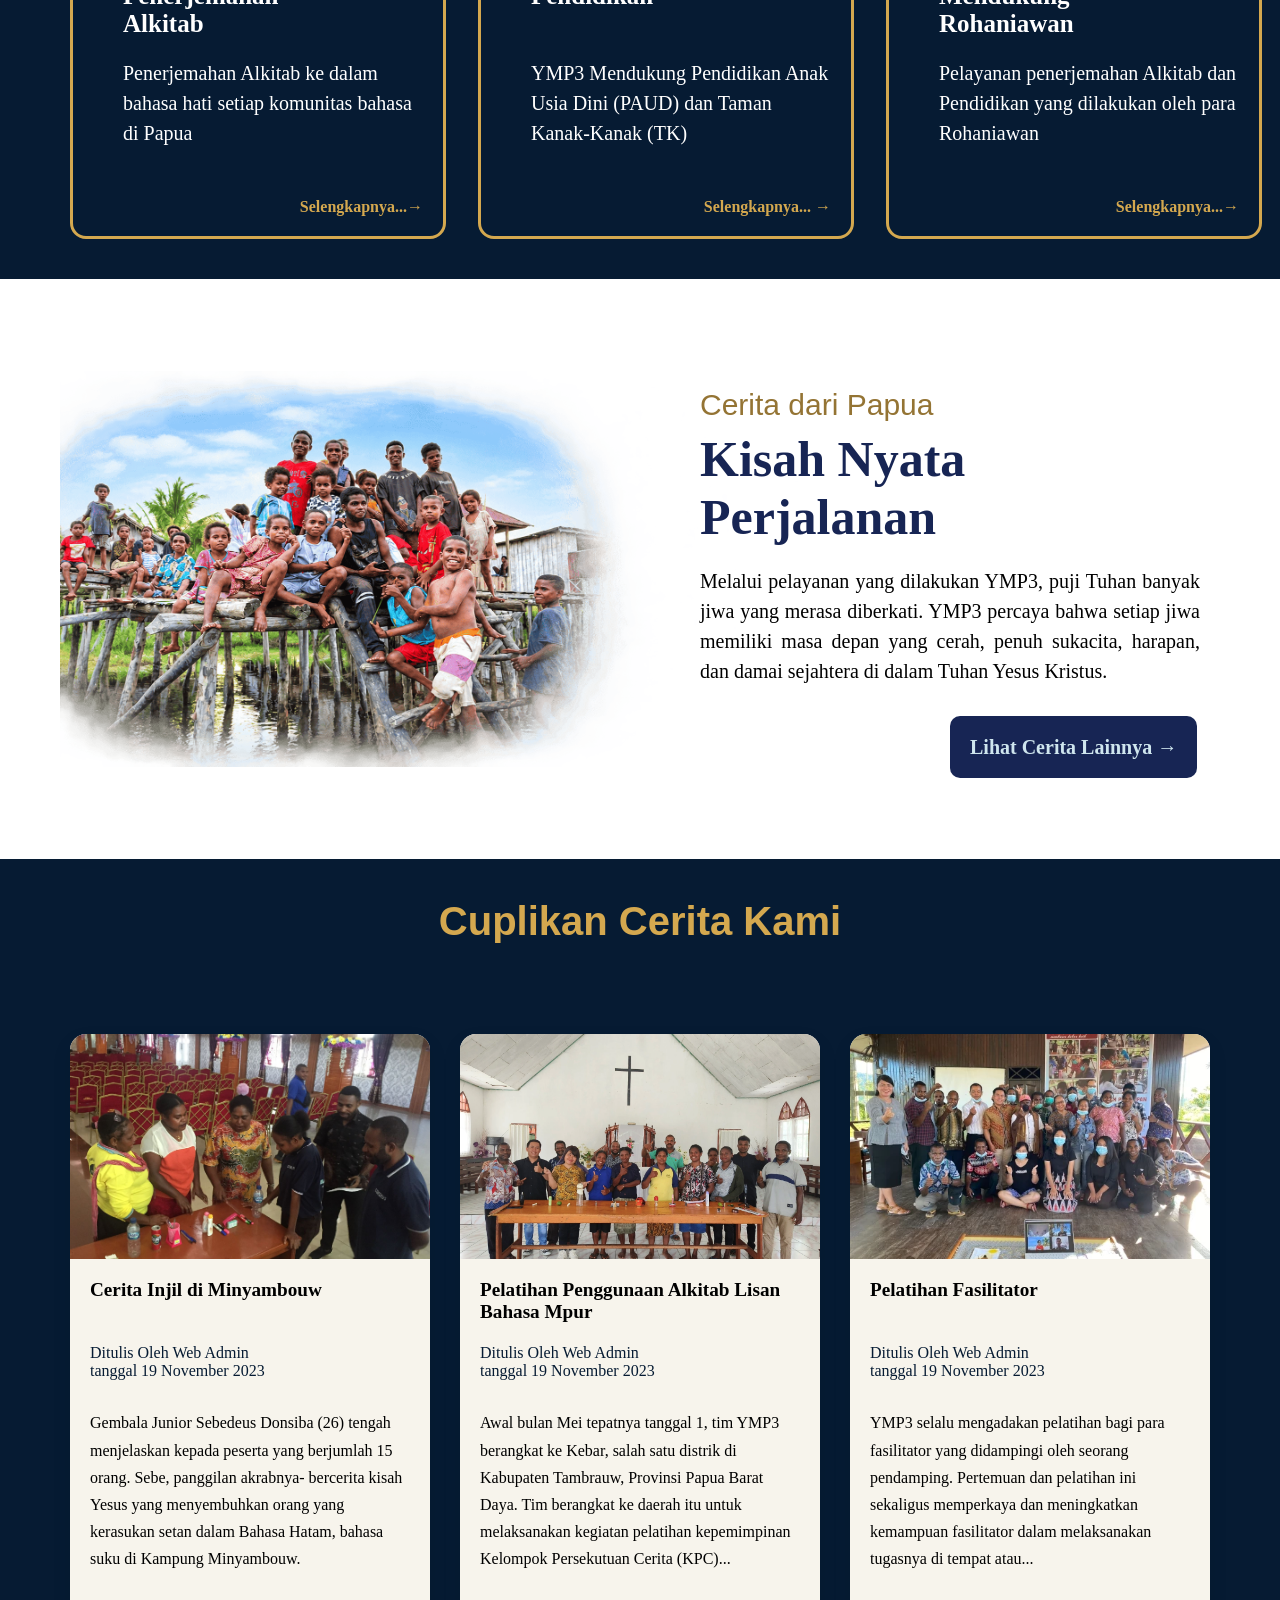
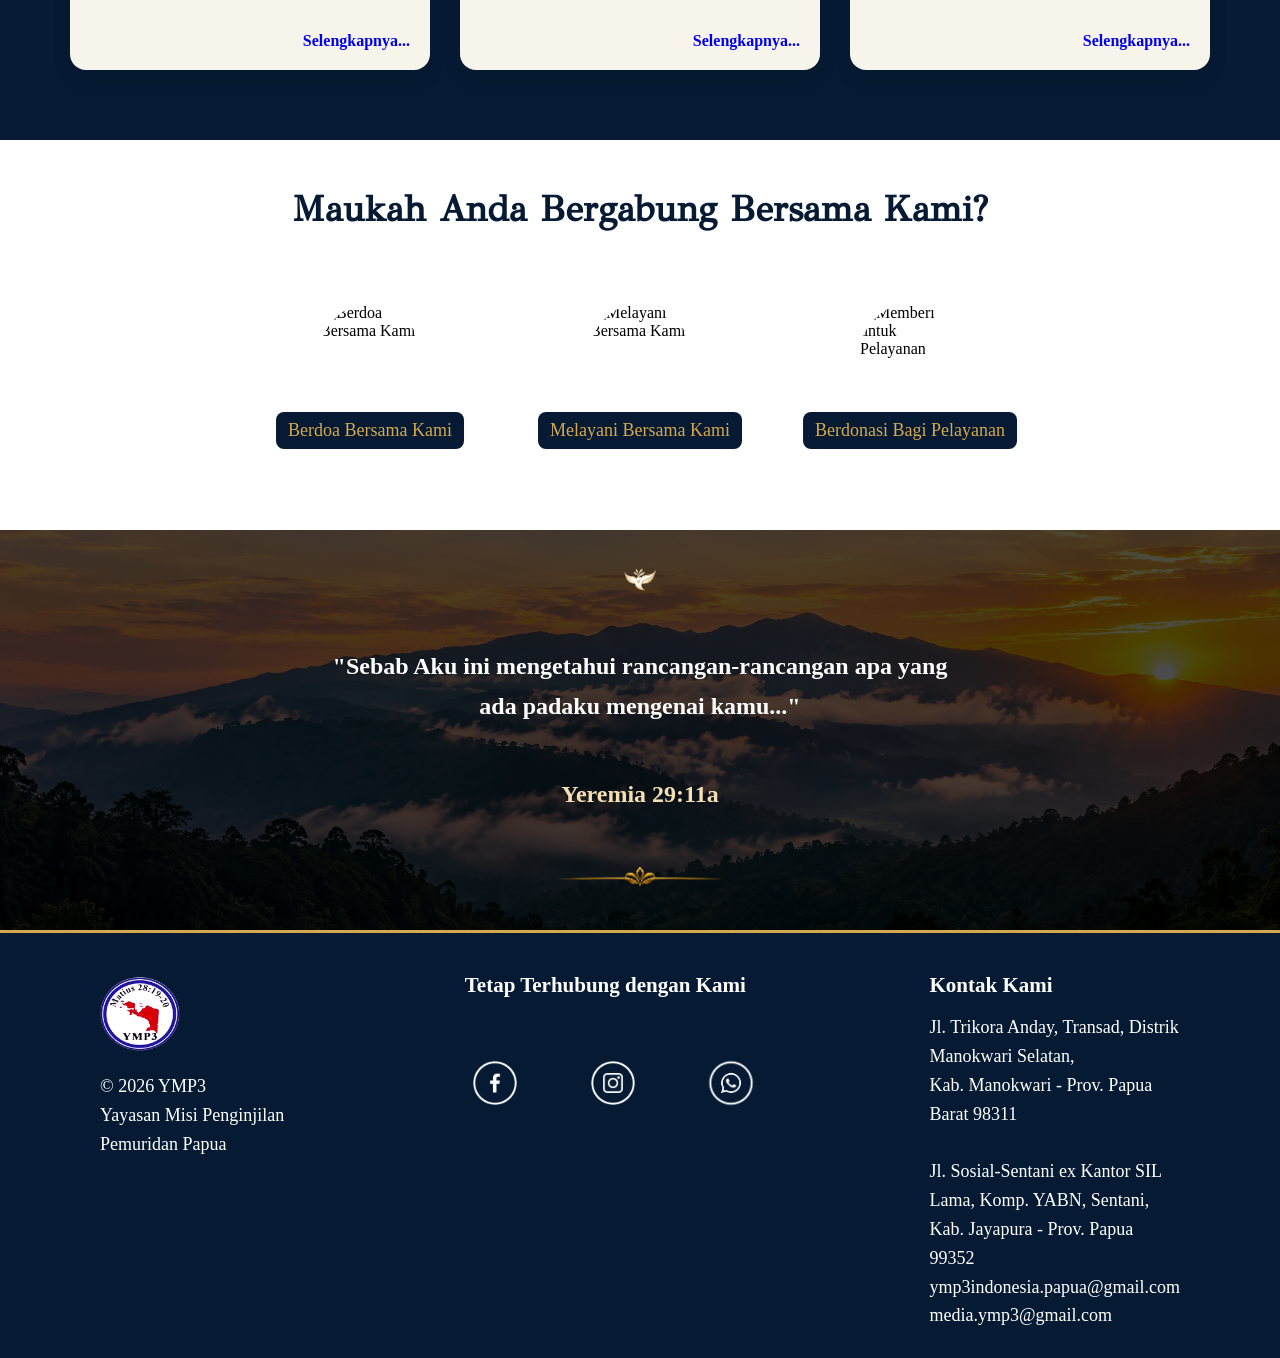
==== commit ee8f9913: "Penambahan fitur zoom" ====
--- a/index.html
+++ b/index.html
@@ -89,9 +89,9 @@
 
         <div class="visi-image-slider" tabindex="0">
             <div class="slide">
-                <img src="asset/img/drive-download-20261008T141015Z-1-001/IMG_20240422_180633.jpg" alt="visi YMP3">
-                <img src="asset/img/drive-download-20261008T141015Z-1-001/IMG_20240424_180740.jpg" alt="visi YMP3">
-                <img src="asset/img/drive-download-20261008T141015Z-1-001/WhatsApp Image 2023-11-01 at 17.59.40.jpg" alt="visi YMP3">
+                <img src="asset/img/drive-download-20261008T141015Z-1-001/IMG_20240422_180633.jpg" alt="Bersama Masyarakat Komunitas Bahasa Kokoda">
+                <img src="asset/img/drive-download-20261008T141015Z-1-001/IMG_20240424_180740.jpg" alt="Komunitas Bahasa Hatam">
+                <img src="asset/img/drive-download-20261008T141015Z-1-001/WhatsApp Image 2023-11-01 at 17.59.40.jpg" alt="Anak-anak dari Komunitas Bahasa Hatam">
             </div>
 
             <button class="prev-button" aria-label="foto sebelumnya">&#10094;</button>
@@ -118,28 +118,21 @@
             <img src="asset/img/icon/Golden Open Book Emblem.png" alt="PenA">
             <h2>Penerjemahan Alkitab</h2>
             <p>Penerjemahan Alkitab ke dalam bahasa hati setiap komunitas bahasa di Papua</p>
-            <a href="about-ymp3.html#pena" class="more">Selengkapnya...→</a>
+            <a href="tentang-ymp3.html#pena" class="more">Selengkapnya...→</a>
         </div>
         <div class="content">
             <img src="asset/img/icon/Golden Graduation Cap Icon.png" alt="Pendidikan">
             <h2>Pendidikan</h2>
             <p>YMP3 Mendukung Pendidikan Anak Usia Dini (PAUD) dan Taman Kanak-Kanak (TK)</p>
-            <a href="about-ymp3.html#pendidikan" class="more">Selengkapnya... →</a>
+            <a href="tentang-ymp3.html#pendidikan" class="more">Selengkapnya... →</a>
         </div>
         <div class="content">
             <img src="asset/img/icon/Golden Community People Icon.png" alt="Bersama rohaniawan">
             <h2>Mendukung Rohaniawan</h2>
             <p>Pelayanan penerjemahan Alkitab dan Pendidikan yang dilakukan oleh para Rohaniawan</p>
-            <a href="about-ymp3.html#misionaris" class="more">Selengkapnya...→</a>
-        </div>
-    </section>
-    
-    <!-- <section class="vid-bumper">
-        <video width="100%" height="550" controls preload="auto" poster="asset/vid/Cover Vid.png" playsinline loop autoplay>
-            <source src="asset/vid/Vid Bumper YMP3.mp4" type="video/mp4">
-            Your browser does not support the video tag.
-        </video>
-    </section> -->
+            <a href="tentang-ymp3.html#misionaris" class="more">Selengkapnya...→</a>
+        </div>
+    </section>
 
     <section class="testimony">
         <div class="testimony-image">
@@ -221,22 +214,22 @@
 
         <div class="join-us-icons">
             <div class="join-card">
+                <img src="asset/img/pic donate/berdoa bersama kami.png" alt="Berdoa Bersama Kami">
                 <a href="#">
-                    <img src="asset/img/pic donate/berdoa bersama kami.png" alt="Berdoa Bersama Kami">
                     <div class="join-caption">Berdoa Bersama Kami</div>
                 </a>
             </div>
 
             <div class="join-card">
+                <img src="asset/img/pic donate/melayani bersama kami.png" alt="Melayani Bersama Kami">
                 <a href="#">
-                    <img src="asset/img/pic donate/melayani bersama kami.png" alt="Melayani Bersama Kami">
                     <div class="join-caption">Melayani Bersama Kami</div>
                 </a>
             </div>
 
             <div class="join-card">
+                <img src="asset/img/pic donate/memberi untuk pelayanan.png" alt="Memberi untuk Pelayanan">
                 <a href="#">
-                    <img src="asset/img/pic donate/memberi untuk pelayanan.png" alt="Memberi untuk Pelayanan">
                     <div class="join-caption">Berdonasi Bagi Pelayanan</div>
                 </a>
             </div>
@@ -311,6 +304,12 @@
 
         <button class="lightbox-prev" id="lightboxPrev">&#10094;</button>
 
+        <div class="lightbox-zoom-controls">
+            <button id="lightboxZoomIn" aria-label="Perbesar gambar">+</button>
+            <button id="lightboxZoomReset" aria-label="Reset zoom">↺</button>
+            <button id="lightboxZoomOut" aria-label="Perkecil gambar">-</button>
+        </div>
+
         <img src="" alt="" id="lightboxImage">
 
         <button class="lightbox-next" id="lightboxNext">&#10095;</button>
--- a/CSS/styles.css
+++ b/CSS/styles.css
@@ -1057,50 +1057,148 @@
         cursor: pointer;
     }
 
-    
-    /* Image lightbox */
+    /* ================= IMAGE LIGHTBOX ================= */
     .image-lightbox {
-        display: none;
         position: fixed;
         inset: 0;
+        z-index: 9999;
+
+        display: none;
+        align-items: center;
+        justify-content: center;
+
+        background: rgba(0, 0, 0, 0.95);
+    }
+
+    .image-lightbox.active {
+        display: flex;
+    }
+
+    #imageLightbox {
+        display: none;
+
+        position: fixed;
+        inset: 0;
+
         width: 100%;
         height: 100%;
-        background: rgba(0, 0, 0, 0.95);
-        z-index: 9999;
 
         justify-content: center;
         align-items: center;
-        padding: 50px;
+
+        background: rgba(0, 0, 0, 0.95);
+
+        z-index: 10000;
+        overflow: hidden;
+
+        padding: 0;
         box-sizing: border-box;
     }
 
-    .image-lightbox.active {
-        display: flex;
-    }
-
-    .image-lightbox img {
-        max-width: 90%;
-        max-height: 85vh;
+    /* LIGHTBOX AKTIF */
+    #imageLightbox.active {
+        display: flex;
+    }
+
+    /* GAMBAR */
+    #lightboxImage {
+        display: block;
+
+        width: auto;
+        height: auto;
+
+        max-width: 85vw;
+        max-height: 80vh;
+
         object-fit: contain;
-        border-radius: 5px;
-    }
-
-    /* close button */
+
+        margin: 0;
+        padding: 0;
+
+        position: relative;
+        left: auto;
+        transform: scale(1);
+        transform-origin: center center;
+        transition: none;
+
+        cursor: default;
+
+        touch-action: none;
+        user-select: none;
+        -webkit-user-drag: none;
+    }
+
+    #lightboxImage.zoomed {
+        cursor: zoom-out;
+    }
+
+    #imageLightbox.zoomed #lightboxImage {
+        cursor: grab;
+    }
+
+    .lightbox-zoom-controls {
+        position: absolute;
+        top: 20px;
+        right: 70px;
+
+        display: flex;
+        gap: 10px;
+
+        z-index: 10;
+    }
+
+    .lightbox-zoom-controls button {
+        width: 40px;
+        height: 40px;
+
+        border: none;
+        border-radius: 50%;
+
+        font-size: 22px;
+        cursor: pointer;
+    }
+
+    #lightboxCaption {
+        position: absolute;
+
+        bottom: 25px;
+        left: 50%;
+        
+        transform: translateX(-50%);
+
+        width: 80%;
+
+        text-align: center;
+        color: #D4A84F;
+
+        font-size: 24px;
+
+        z-index: 10002;
+    }
+
+    /* TOMBOL CLOSE */
     .lightbox-close {
         position: absolute;
         top: 20px;
         right: 30px;
+
         background: none;
         border: none;
+
         color: white;
         font-size: 40px;
+
         cursor: pointer;
-    }
-
+
+        z-index: 10002;
+    }
+
+    /* TOMBOL PREV DAN NEXT */
     .lightbox-prev,
     .lightbox-next {
         position: fixed;
         top: 50%;
+
         transform: translateY(-50%);
 
         width: 50px;
@@ -1120,8 +1218,8 @@
         cursor: pointer;
 
         z-index: 10001;
-        transition: background 0.3s ease;;
-
+
+        transition: background 0.3s ease;
     }
 
     .lightbox-prev {
@@ -1136,6 +1234,8 @@
     .lightbox-next:hover {
         background: rgba(255, 255, 255, 0.35);
     }
+
+
 
    /* ========================================
    RESPONSIVE TABLET
@@ -1936,6 +2036,59 @@
         bottom: 15px;
         font-size: 25px;
     }
+
+    #imageLightbox {
+        width: 100%;
+        height: 100%;
+        height: 100dvh;
+
+        justify-content: center;
+        align-items: center;
+
+        padding: 0;
+    }
+
+    #lightboxImage {
+        max-width: 90vw;
+        max-height: 80vh;
+        max-height: 80dvh;
+
+        width: auto;
+        height: auto;
+
+        object-fit: contain;
+
+        margin: 0 auto;
+    }
+
+    #lightboxCaption {
+        bottom: 20px;
+        width: 85%;
+        font-size: 14px;
+    }
+
+    .lightbox-close {
+        top: 15px;
+        right: 15px;
+
+        font-size: 32px;
+    }
+
+    .lightbox-prev,
+    .lightbox-next {
+        width: 40px;
+        height: 40px;
+
+        font-size: 22px;
+    }
+
+    .lightbox-prev {
+        left: 10px;
+    }
+
+    .lightbox-next {
+        right: 10px;
+    }
 }
 
 /* ========================================
